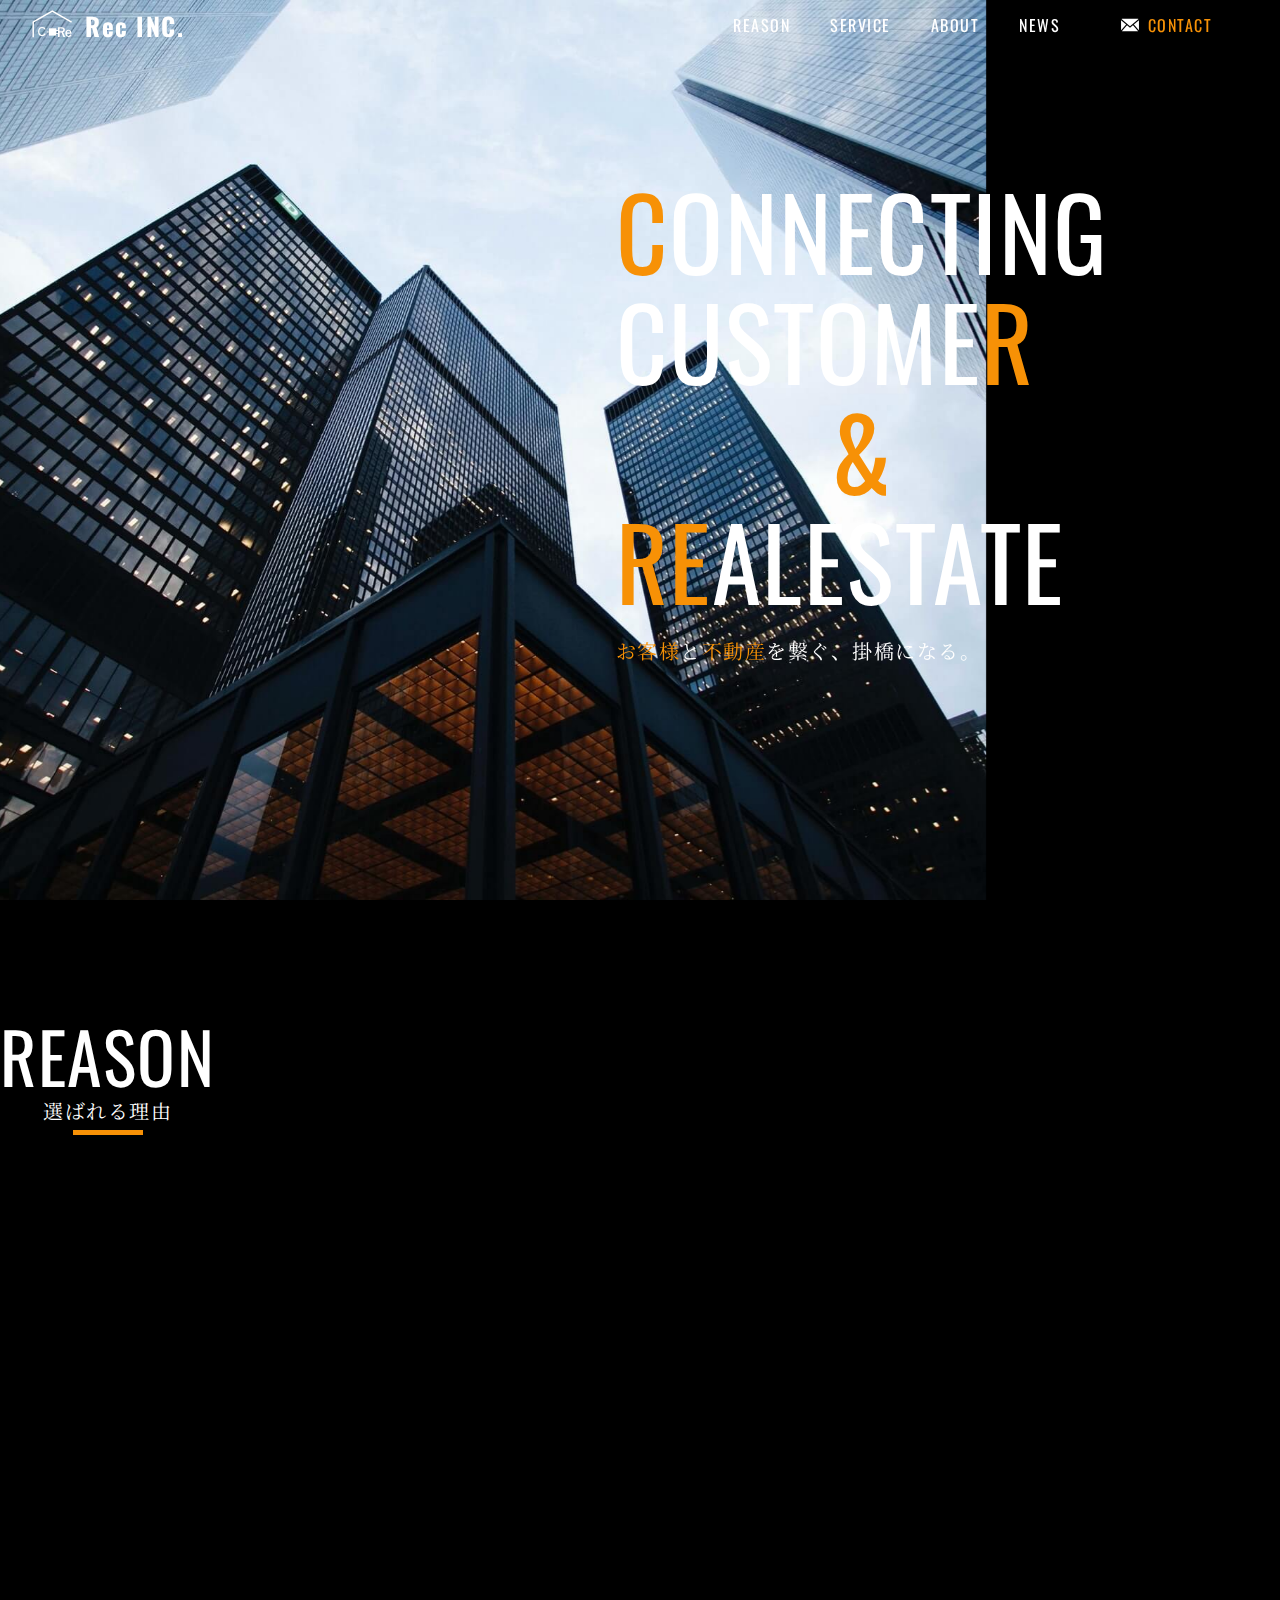
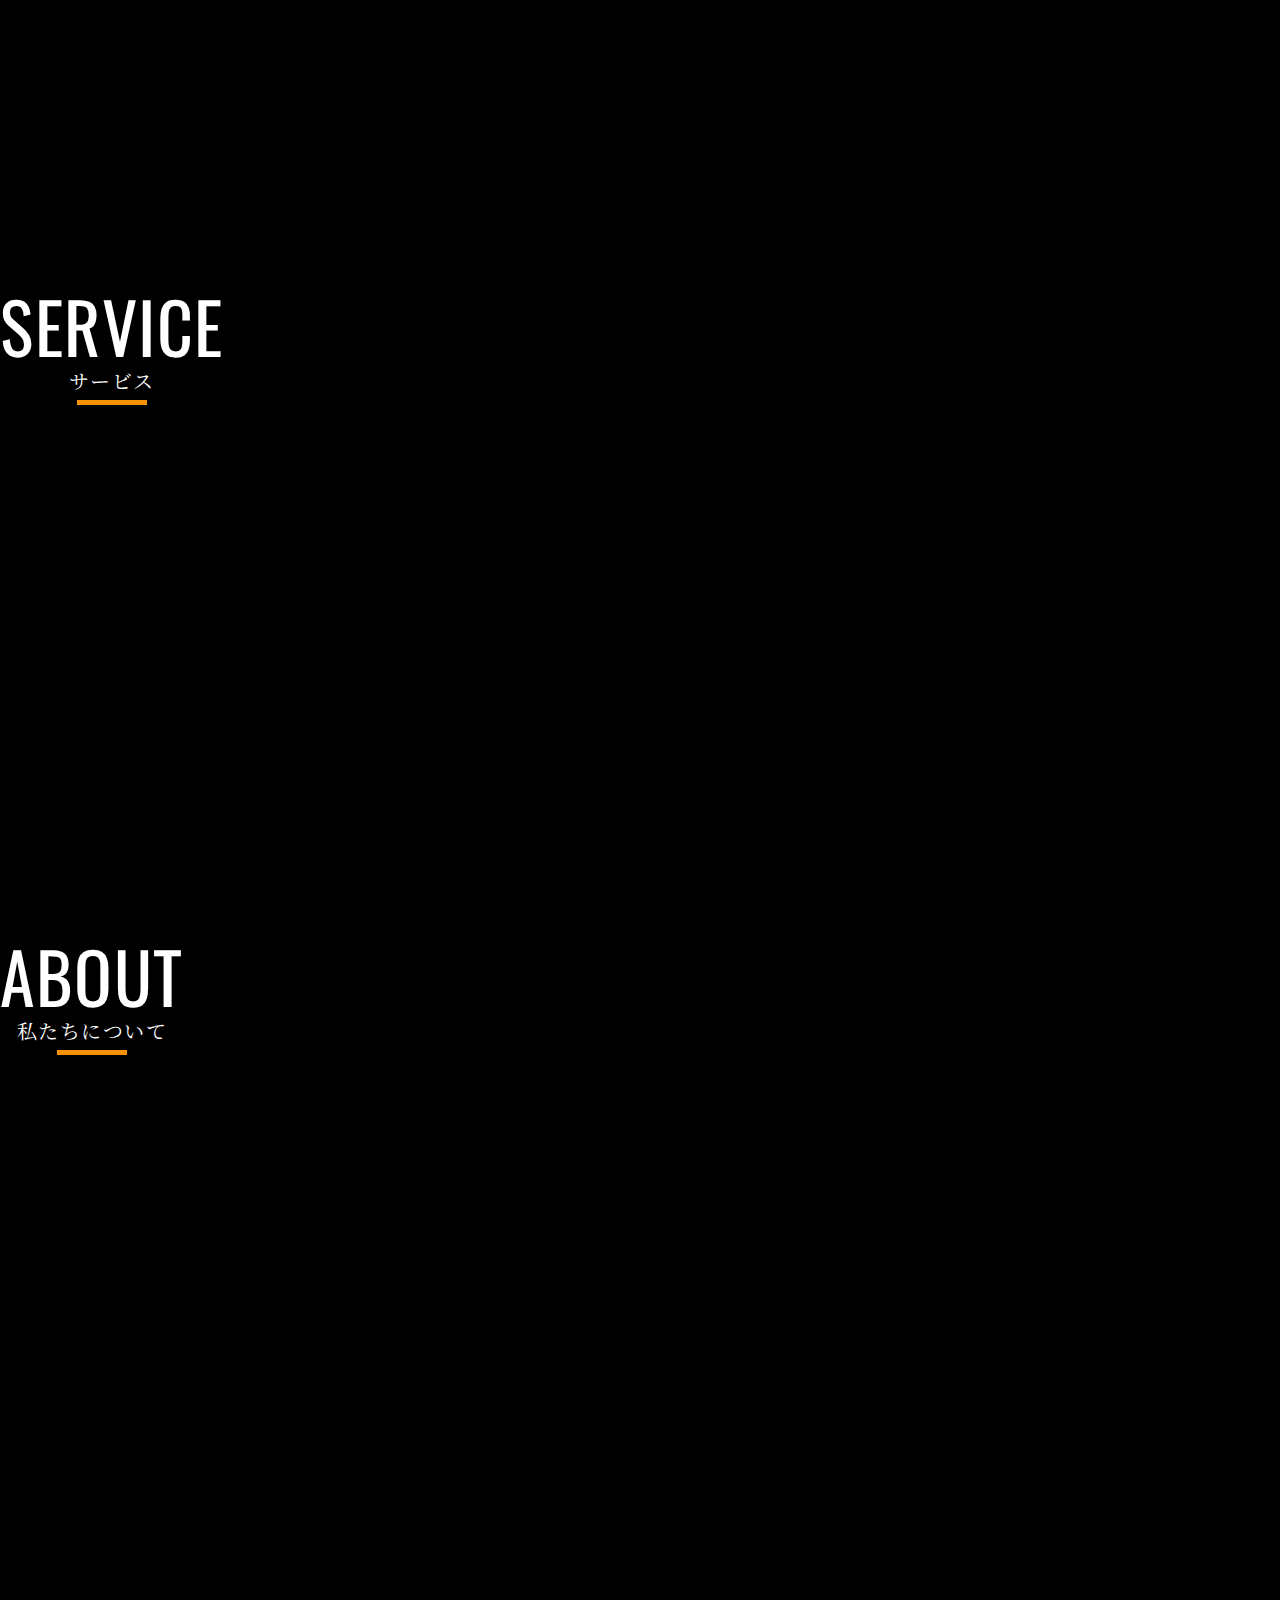
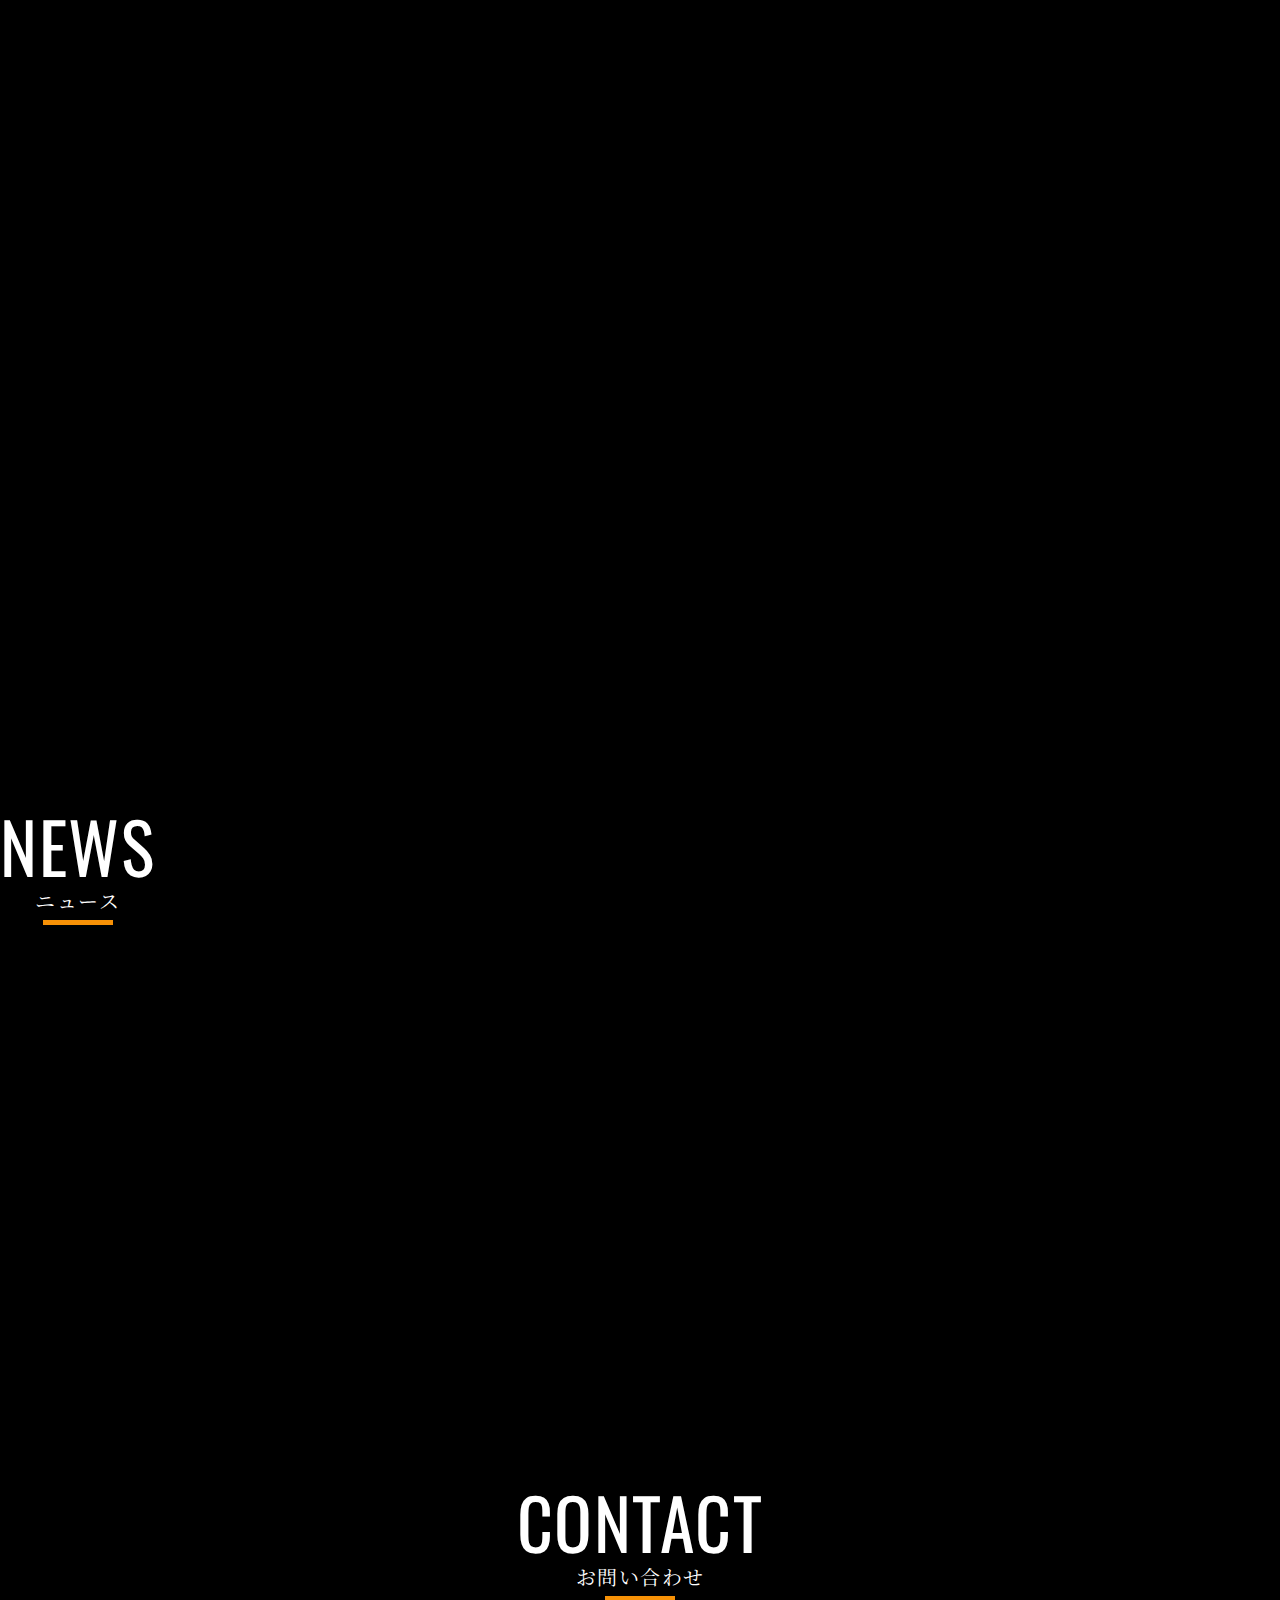
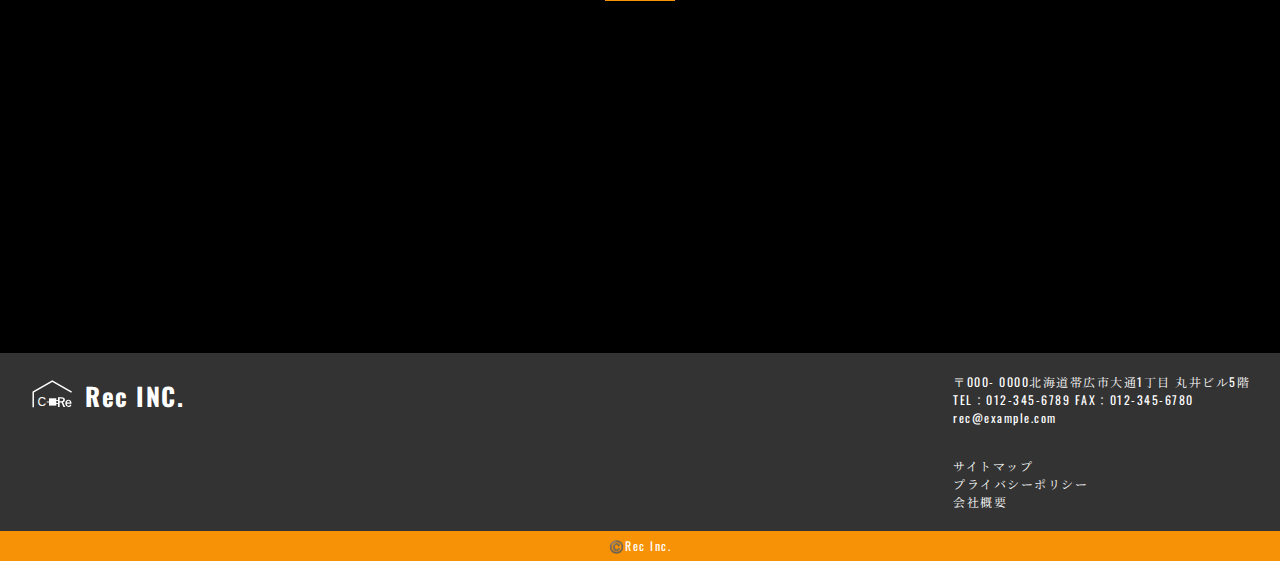
==== index.html @ e028f4d6 "Add files via upload" ====
<!DOCTYPE html>
<html lang="ja">
<head>
  <meta charset="UTF-8">
  <meta http-equiv="X-UA-Compatible" content="IE=edge">
  <meta name="viewport" content="width=device-width, initial-scale=1.0">
  <meta name="description" content="ポートフォリオ用のコーポレートサイト"> 
  <title>デモサイト 株式会社Rec</title>
  <!-- google-font -->
  <link href="https://fonts.googleapis.com/css2?family=Noto+Serif+JP&family=Oswald&display=swap" rel="stylesheet">
  <link href="https://fonts.googleapis.com/css2?family=Noto+Serif+JP&family=Oswald&display=swap" rel="stylesheet">
  <!--AOS-->
  <link href="https://unpkg.com/aos@2.3.1/dist/aos.css" rel="stylesheet">
  <!--css-->
  <link rel="stylesheet" href="scss/style.css">
</head>
<body>
  <!-- headerエリア -->
  <header class="header">
    <div class="header-inner">
     <h1 class="header-left" data-aos="fade-left">
       <a href="index.html">
         <div class="main-logo">
           <img src="img/header-logo._wh.svg" alt="">
          </div><!--header-logo-->
          <div class="company-ttl">Rec INC.</div>
        </a>
     </h1>
      <div class="header-nav">
        <nav class="nav-list">
          <ul class="header-nav-list" data-aos="fade-left">
            <div class="main-logo_sp">
              <a href="index.html">
                <img src="img/header-logo._wh.svg" alt="">
              </a>
             </div><!--header-logo-->
            <li class="nav-item">
              <a href="#">REASON</a>
            </li>
            <li class="nav-item">
              <a href="#">SERVICE</a>
            </li>
            <li class="nav-item">
              <a href="#">ABOUT</a>
            </li>
            <li class="nav-item">
              <a href="#">NEWS</a>
            </li>
            <a href="contact.html" class="contact-btn">CONTACT</a>
          </ul>
        </nav>
      </div><!--header-nav-->
        <span class="burger-btn">
          <span class="bar bar_top"></span>
          <span class="bar bar_mid"></span>
          <span class="bar bar_bottom"></span>
        </span>
      <span class="burger-musk"></span>
    </div><!--header-inner-->
  </header>
  <!--fvエリア-->
  <div class="fv" id="parallax">
    <div class="fv-inner" id="parallax-img">
      <div class="main-copy">
        <p class="fv-ttl" data-aos="fade-left"><span class="orenge">C</span>ONNECTING</p>
        <p class="fv-ttl" data-aos="fade-right">CUSTOME<span class="orenge">R</span></p>
        <p class="fv-ttl" data-aos="fade-left">&</p>
        <p class="fv-ttl" data-aos="fade-right"><span class="orenge">RE</span>ALESTATE</p>
        <p class="jp-copy lines" data-aos="fade-left"><span class="orenge">お客様</span>と<span class="orenge">不動産</span>を繋ぐ、<br class="br">掛橋になる。</p>
      </div><!--main-copy-->
    </div><!--fv-inner-->
  </div><!--fv-->
  <main class="main">
    <!-- reasonエリア -->
    <section class="section-wrapper">
      <h2 class="section-ttl-wrapper">
        <div class="section-ttl">REASON</div><!--section-ttl-->
          <div class="section-sub-ttl">選ばれる理由</div><!--section-sub-ttl-->
      </h2><!--section-ttl-wrapper-->
      <div class="container">
        <ul class="reason-list">
          <li class="reason-item" data-aos="fade-in">
            <div class="reason-number">01</div>
            <div class="reason-head-ttl">圧倒的な物件数</div>
            <div class="reason-img-wrapper">
              <img src="img/fv-bg.jpg" alt="">
            </div><!--reason-img-wrapper-->
            <div class="reason-description  lines">不動産業界において物件数は業界での立ち位置を表す一つの指標。会社名では北海道でNo. 1を誇る物件数です。</div><!--lines-->
          </li>
          <li class="reason-item" data-aos="fade-in">
            <div class="reason-number">02</div>
            <div class="reason-head-ttl">経験豊富なプロ集団</div>
            <div class="reason-img-wrapper">
              <img src="img/reson_02.jpeg" alt="">
            </div><!--reason-img-wrapper-->
            <div class="reason-description  lines">不動産を知り尽くしている経験豊富なプロが在籍。不動産売買の売る側と買う側の双方が納得する契約を実現します。</div><!--lines-->
          </li>
          <li class="reason-item" data-aos="fade-in">
            <div class="reason-number">03</div>
            <div class="reason-head-ttl">無料相談受付中</div>
            <div class="reason-img-wrapper">
              <img src="img/reson_03.jpeg" alt="">
            </div><!--reason-img-wrapper-->
            <div class="reason-description lines">お客様の疑問を全て解決します。
              営業時間内であればいつでもお電話可能です。お気軽にお問い合わせください。</div><!--lines-->
          </li>
        </ul>
      </div><!--container-->
    </section><!--section-wrapper-->
    <!-- serviceエリア -->
    <section class="section-wrapper">
      <h2 class="section-ttl-wrapper">
        <div class="section-ttl">SERVICE</div><!--section-ttl-->
          <div class="section-sub-ttl">サービス</div><!--section-sub-ttl-->
      </h2><!--section-ttl-wrapper-->
      <div class="container">
        <div class="service-wrapper" data-aos="fade-in">
          <div class="service-img-wrapper">
            <img src="img/service_pc.jpeg" alt="">
          </div><!--service-img-wrapper-->
          <div class="service-box">
            <div class="serivice-ttl">中古マンションの売買仲介</div><!--serivice-ttl-->
            <p class="service-description lines">
              福岡市内および近郊エリアにおける、土地、戸建て、中古マンションの売買仲介。<br>
              売主様には、適正価格と最適な販売計画をご提案させていただきます。<br>
              買主様には、「買主様がいつまでに何を希望されるのか？」という購入ニーズを把握させていただくことで、買主様の条件にあう物件を精力的にご紹介させていただきます。
            </p>
          </div><!--service-box-->
        </div><!--service-wrapper-->
      </div><!--container-->
    </section>
    <!-- aboutエリア -->
    <section class="section-wrapper">
      <h2 class="section-ttl-wrapper">
        <div class="section-ttl">ABOUT</div><!--section-ttl-->
        <div class="section-sub-ttl">私たちについて</div><!--section-sub-ttl-->
      </h2><!--section-ttl-wrapper-->
      <div class="container">
        <ul class="about-list">
          <li class="about-item" data-aos="fade-right">
              <div class="about-img-wrapper">
                <img src="img/vision-pc.jpg" alt="">
                <div class="about-box">
                  <p class="section-ttl orenge about-ttl">VISION</p>
                  <p class="section-sub-ttl">目指すべき姿</p>
                </div><!--about-box-->
                <a href="#" class="link-btn about-btn">VIEW MORE</a>
              </div><!--about-img-wrapper-->
          </li>
          <li class="about-item ml-auto" data-aos="fade-left">
              <div class="about-img-wrapper">
                <img src="img/message_pc.jpeg" alt="">
                <div class="about-box">
                  <p class="section-ttl orenge about-ttl">MESSAGE</p>
                  <p class="section-sub-ttl">代表挨拶</p>
                </div><!--about-box-->
                <a href="#" class="link-btn about-btn">VIEW MORE</a>
              </div><!--about-img-wrapper-->
          </li>
          <li class="about-item" data-aos="fade-right">
              <div class="about-img-wrapper">
                <img src="img/fv-bg.jpg" alt="">
                <div class="about-box">
                  <p class="section-ttl orenge about-ttl">COMPANY</p>
                  <p class="section-sub-ttl">会社概要</p>
                </div><!--about-box-->
                <a href="#" class="link-btn about-btn">VIEW MORE</a>
              </div><!--about-img-wrapper-->
          </li>
        </ul>
      </div><!--container-->
    </section>
    <!-- newsエリア -->
    <section class="section-wrapper">
      <h2 class="section-ttl-wrapper">
        <div class="section-ttl">NEWS</div><!--section-ttl-->
        <div class="section-sub-ttl">ニュース</div><!--section-sub-ttl-->
      </h2><!--section-ttl-wrapper-->
      <div class="container">
        <div class="news-wrapper" data-aos="fade-in">
          <div class="news-box">
            <div class="news-box-inner">
              <div class="news-link-wrapper">
                <a href="">
                  <div class="news-ttl-inner">
                    <time class="orenge news-data">2021.9.01</time>
                    <p class="lines">WEBサイトリニューアルを新しくしました。</p>
                   </div><!--news-inner-->
                </a>
              </div><!--news-link-wrapper-->
              <div class="news-link-wrapper">
                <a href="">
                 <div class="news-ttl-inner">
                  <time class="orenge news-data">2021.9.01</time>
                  <p class="lines">WEBサイトリニューアルを新しくしました。</p>
                 </div><!--news-inner-->
                </a>
              </div><!--news-link-wrapper-->
              <div class="news-link-wrapper">
                <a href="" class="lines">
                  <div class="news-ttl-inner">
                    <time class="orenge news-data">2021.9.01</time>
                    <p class="lines">WEBサイトリニューアルを新しくしました。</p>
                   </div><!--news-inner-->
                </a>
              </div><!--news-link-wrapper-->
              <div class="news-link-wrapper">
                <a href="">
                  <div class="news-ttl-inner">
                    <time class="orenge news-data">2021.9.01</time>
                    <p class="lines">WEBサイトリニューアルを新しくしました。</p>
                   </div><!--news-inner-->
                </a>
              </div><!--news-link-wrapper-->
            </div><!--news-box-inner-->
          </div><!--news-inner-->
        </div><!--news-wrapper-->
      </div><!--container-->
    </section>
    <section class="section-wrapper">
      <div class="contact-container">
        <h2 class="contact-ttl-wrapper">
          <div class="contact-ttl">CONTACT</div><!--section-ttl-->
          <div class="section-sub-ttl">お問い合わせ</div><!--section-sub-ttl-->
        </h2><!--section-ttl-wrapper-->
        <p class="lines contact-description" data-aos="fade-in">お問い合わせ・ご相談はこちらから</p>
        <a href="contact.html" class="link-btn" data-aos="fade-in">CONTACT</a>
      </div><!--container-->
    </section>
  </main>
  <footer class="footer">
    <div class="footer-inner">
      <div class="footer-left">
        <a href="index.html">
          <h2 class="main-logo">
            <img src="img/header-logo._wh.svg" alt="">
          </h2>
          <div class="company-ttl footer-ttl">Rec INC.</div>
        </a>
      </div><!--footer-left-->
      <div class="company-info-wrapper">
        <div class="company-info">
          <p>〒000- 0000北海道帯広市大通1丁目 丸井ビル5階</p>
          <p>TEL：012-345-6789 FAX：012-345-6780</p>
          <p>rec@example.com</p>
        </div><!--company-info-->
        <div class="privacy-box">
          <p><a href="#">サイトマップ</a></p>
          <p><a href="#">プライバシーポリシー</a></p>
          <p><a href="#">会社概要</a></p>
        </div><!--privacy-box-->
      </div><!--company-info-ttl-->
    </div><!--footer-inner-->
    <small class="copyright">©️Rec Inc.</small>
  </footer>
  <!-- AOS-->
  <script src="https://unpkg.com/aos@2.3.1/dist/aos.js"></script>
  <!-- jQuery -->
<script src="https://code.jquery.com/jquery-3.6.0.min.js" integrity="sha256-/xUj+3OJU5yExlq6GSYGSHk7tPXikynS7ogEvDej/m4=" crossorigin="anonymous"></script>
  <script src="js/script.js"></script>
</body>
</html>
---- scss/style.css ----
@charset "UTF-8";
/*
html5doctor.com Reset Stylesheet
v1.6.1
Last Updated: 2010-09-17
Author: Richard Clark - http://richclarkdesign.com
Twitter: @rich_clark
*/
html, body, div, span, object, iframe,
h1, h2, h3, h4, h5, h6, p, blockquote, pre,
abbr, address, cite, code,
del, dfn, em, img, ins, kbd, q, samp,
small, strong, sub, sup, var,
b, i,
dl, dt, dd, ol, ul, li,
fieldset, form, label, legend,
table, caption, tbody, tfoot, thead, tr, th, td,
article, aside, canvas, details, figcaption, figure,
footer, header, hgroup, menu, nav, section, summary,
time, mark, audio, video {
  margin: 0;
  padding: 0;
  border: 0;
  outline: 0;
  font-size: 100%;
  vertical-align: bottom;
  background: transparent;
}

body {
  line-height: 1;
  list-style: none;
}

article, aside, details, figcaption, figure,
footer, header, hgroup, menu, nav, section {
  display: block;
}

ul {
  list-style: none;
}

blockquote, q {
  quotes: none;
}

blockquote:before, blockquote:after,
q:before, q:after {
  content: '';
  content: none;
}

a {
  margin: 0;
  padding: 0;
  font-size: 100%;
  vertical-align: baseline;
  background: transparent;
}

/* change colours to suit your needs */
ins {
  background-color: #ff9;
  color: #000;
  text-decoration: none;
}

/* change colours to suit your needs */
mark {
  background-color: #ff9;
  color: #000;
  font-style: italic;
  font-weight: bold;
}

del {
  text-decoration: line-through;
}

abbr[title], dfn[title] {
  border-bottom: 1px dotted;
  cursor: help;
}

table {
  border-collapse: collapse;
  border-spacing: 0;
}

/* change border colour to suit your needs */
hr {
  display: block;
  height: 1px;
  border: 0;
  border-top: 1px solid #cccccc;
  margin: 1em 0;
  padding: 0;
}

input, select {
  vertical-align: middle;
}

.form-list {
  margin: 60px 0;
}

input, textarea {
  resize: none;
  -moz-appearance: none;
       appearance: none;
  -webkit-appearance: none;
  outline: none;
  border: none;
  width: 100%;
}

.text-box, textarea {
  display: block;
  border-radius: 2px;
  padding: 1rem;
  -webkit-box-sizing: border-box;
          box-sizing: border-box;
  border: 2px solid #F79106;
}

.form-item {
  margin-top: 2rem;
}

.form-ttl {
  margin-bottom: 1rem;
}

.submit-btn {
  letter-spacing: 2px;
}

#parallax {
  position: relative;
  width: 77%;
  height: 100vh;
  overflow: hidden;
}

#parallax-img {
  position: fixed;
  z-index: 1;
  top: 0;
  width: 77%;
  height: 100vh;
  -webkit-transform-origin: center;
          transform-origin: center;
}

.main {
  background-color: #000;
  position: relative;
  z-index: 2;
  overflow: hidden;
}

.footer {
  position: relative;
  z-index: 2;
}

.bgextend {
  -webkit-animation-name: bgextendAnimeBase;
          animation-name: bgextendAnimeBase;
  -webkit-animation-duration: 1s;
          animation-duration: 1s;
  -webkit-animation-fill-mode: forwards;
          animation-fill-mode: forwards;
  position: relative;
  overflow: hidden;
  opacity: 0;
}

@-webkit-keyframes bgextendAnimeBase {
  from {
    opacity: 0;
  }
  to {
    opacity: 1;
  }
}

@keyframes bgextendAnimeBase {
  from {
    opacity: 0;
  }
  to {
    opacity: 1;
  }
}

.bgappear {
  -webkit-animation-name: bgextendAnimeSecond;
          animation-name: bgextendAnimeSecond;
  -webkit-animation-duration: 1s;
          animation-duration: 1s;
  -webkit-animation-delay: 0.6s;
          animation-delay: 0.6s;
  -webkit-animation-fill-mode: forwards;
          animation-fill-mode: forwards;
  opacity: 0;
}

@-webkit-keyframes bgextendAnimeSecond {
  0% {
    opacity: 0;
  }
  100% {
    opacity: 1;
  }
}

@keyframes bgextendAnimeSecond {
  0% {
    opacity: 0;
  }
  100% {
    opacity: 1;
  }
}

.bgLRextend::before {
  -webkit-animation-name: bgLRextendAnime;
          animation-name: bgLRextendAnime;
  -webkit-animation-duration: 1s;
          animation-duration: 1s;
  -webkit-animation-fill-mode: forwards;
          animation-fill-mode: forwards;
  content: "";
  position: absolute;
  width: 100%;
  height: 100%;
  background-color: #000;
  z-index: 999999;
}

@-webkit-keyframes bgLRextendAnime {
  0% {
    -webkit-transform-origin: right;
            transform-origin: right;
    -webkit-transform: scaleX(0);
            transform: scaleX(0);
  }
  50% {
    -webkit-transform-origin: right;
            transform-origin: right;
    -webkit-transform: scaleX(1);
            transform: scaleX(1);
  }
  50.001% {
    -webkit-transform-origin: left;
            transform-origin: left;
  }
  100% {
    -webkit-transform-origin: left;
            transform-origin: left;
    -webkit-transform: scaleX(0);
            transform: scaleX(0);
  }
}

@keyframes bgLRextendAnime {
  0% {
    -webkit-transform-origin: right;
            transform-origin: right;
    -webkit-transform: scaleX(0);
            transform: scaleX(0);
  }
  50% {
    -webkit-transform-origin: right;
            transform-origin: right;
    -webkit-transform: scaleX(1);
            transform: scaleX(1);
  }
  50.001% {
    -webkit-transform-origin: left;
            transform-origin: left;
  }
  100% {
    -webkit-transform-origin: left;
            transform-origin: left;
    -webkit-transform: scaleX(0);
            transform: scaleX(0);
  }
}

.bgappearTrigger,
.bgLRextendTrigger {
  opacity: 0;
}

.TextTyping {
  display: none;
}

/* 共通部分 */
html {
  font-size: 62.5%;
}

body {
  background-color: #000;
  color: #fff;
  font-size: 1.6rem;
  font-family: 'Oswald','Noto Serif JP', sans-serif;
  letter-spacing: 1.5px;
}

img {
  width: 100%;
}

a {
  text-decoration: none;
  color: #fff;
}

a:hover {
  opacity: 0.7;
  -webkit-transition: all 0.5s;
  transition: all 0.5s;
}

.ml-auto {
  margin-left: auto;
}

.br {
  display: none;
}

@media screen and (max-width: 768px) {
  .br {
    display: block;
  }
}

.section-wrapper {
  padding: 6rem 0;
  position: relative;
}

.section-wrapper:first-of-type {
  margin-top: 60px;
}

.section-wrapper:last-of-type {
  padding-bottom: 120px;
}

.container {
  max-width: 1100px;
  margin: 12rem auto 0;
  padding: 0 3rem 0;
}

@media screen and (max-width: 768px) {
  .container {
    padding: 0 4vw;
  }
}

.section-ttl-wrapper {
  text-align: center;
  position: absolute;
  top: 6rem;
  left: 0;
}

.section-ttl {
  font-size: 7rem;
  font-weight: normal;
  margin-bottom: 1rem;
}

@media screen and (max-width: 768px) {
  .section-ttl {
    font-size: 5rem;
  }
}

.section-sub-ttl {
  font-size: 2rem;
  font-weight: normal;
  display: inline-block;
  text-align: center;
}

.section-sub-ttl:after {
  content: "";
  display: block;
  background-color: #F79106;
  width: 70px;
  height: 5px;
  margin: 1rem auto 0;
}

.link-btn, .contact-btn {
  display: block;
  text-align: center;
  width: 200px;
  line-height: 50px;
  height: 50px;
  background-color: #333;
  color: #F79106;
  margin: 0 auto;
}

@media screen and (max-width: 768px) {
  .link-btn, .contact-btn {
    width: 170px;
  }
}

.link-btn:hover, .contact-btn:hover {
  background-color: #F79106;
  color: #333;
  -webkit-transition: all 0.5s;
  transition: all 0.5s;
  opacity: 1;
}

.lines {
  line-height: 2;
}

.header {
  width: 100%;
  position: fixed;
  z-index: 99999;
}

.header-inner {
  display: -webkit-box;
  display: -ms-flexbox;
  display: flex;
  -webkit-box-align: center;
      -ms-flex-align: center;
          align-items: center;
  -webkit-box-pack: justify;
      -ms-flex-pack: justify;
          justify-content: space-between;
  padding: 0 0 0 3rem;
}

.main-logo {
  width: 45px;
  height: 45px;
}

.header-left a {
  display: -webkit-box;
  display: -ms-flexbox;
  display: flex;
  -webkit-box-align: center;
      -ms-flex-align: center;
          align-items: center;
}

.header-left a :hover {
  opacity: 0.7;
  -webkit-transition: all 0.5s;
  transition: all 0.5s;
}

.company-ttl {
  font-size: 2.5rem;
  font-weight: bold;
  margin-left: 1rem;
}

@media screen and (max-width: 768px) {
  .header-nav {
    position: fixed;
    top: 0;
    right: -100%;
    height: 100vh;
    width: 65vw;
    background-color: #333;
    z-index: 999;
    opacity: 0;
    -webkit-transform: translateX(100%);
            transform: translateX(100%);
    -webkit-transition: opacity .3s,-webkit-transform .3s;
    transition: opacity .3s,-webkit-transform .3s;
    transition: transform .3s,opacity .3s;
    transition: transform .3s,opacity .3s,-webkit-transform .3s;
  }
  .header-nav.open {
    display: block;
    right: 0;
    -webkit-transform: translateX(0);
            transform: translateX(0);
    opacity: 1;
    -webkit-transition: opacity .5s,-webkit-transform .5s;
    transition: opacity .5s,-webkit-transform .5s;
    transition: transform .5s,opacity .5s;
    transition: transform .5s,opacity .5s,-webkit-transform .5s;
  }
}

.header-nav-list {
  display: -webkit-box;
  display: -ms-flexbox;
  display: flex;
  -webkit-box-align: center;
      -ms-flex-align: center;
          align-items: center;
}

@media screen and (max-width: 768px) {
  .header-nav-list {
    -webkit-box-orient: vertical;
    -webkit-box-direction: normal;
        -ms-flex-direction: column;
            flex-direction: column;
    margin-top: 150px;
  }
}

@media screen and (max-width: 768px) {
  .nav-item {
    margin-bottom: 3rem;
  }
}

.nav-item a {
  width: 80px;
  padding: 0.5rem 2rem;
}

.nav-item a:hover {
  background-color: #F79106;
  color: #333;
  opacity: 1;
  -webkit-transition: all 0.5s;
  transition: all 0.5s;
}

.contact-btn {
  position: relative;
  background-color: transparent;
}

.contact-btn:before {
  content: "";
  display: block;
  background-image: url(../img/mail-icon.svg);
  background-repeat: no-repeat;
  background-size: contain;
  background-position: center center;
  width: 20px;
  height: 20px;
  position: absolute;
  top: 50%;
  left: 30px;
  -webkit-transform: translate(50%, -50%);
          transform: translate(50%, -50%);
}

@media screen and (max-width: 768px) {
  .contact-btn:before {
    left: 15px;
  }
}

.main-logo_sp {
  display: none;
}

@media screen and (max-width: 768px) {
  .main-logo_sp {
    display: block;
    margin-bottom: 2rem;
  }
}

.burger-musk {
  display: none;
}

@media screen and (max-width: 768px) {
  .burger-musk {
    display: none;
    position: fixed;
    top: 0;
    left: 0;
    width: 100%;
    height: 100vh;
    background-color: #F79106;
    opacity: 0.3;
    z-index: 998;
  }
}

.burger-btn {
  display: none;
}

@media screen and (max-width: 768px) {
  .burger-btn {
    display: block;
    z-index: 99;
    position: fixed;
    top: 22px;
    right: 30px;
    z-index: 9999;
  }
}

.bar {
  display: block;
  background-color: #fff;
  width: 25px;
  height: 2px;
}

.bar_top {
  -webkit-transform: translateY(-5px);
          transform: translateY(-5px);
  -webkit-transition: -webkit-transform .5s;
  transition: -webkit-transform .5s;
  transition: transform .5s;
  transition: transform .5s, -webkit-transform .5s;
}

.bar_bottom {
  -webkit-transform: translateY(5px);
          transform: translateY(5px);
  -webkit-transition: -webkit-transform .5s;
  transition: -webkit-transform .5s;
  transition: transform .5s;
  transition: transform .5s, -webkit-transform .5s;
}

.bar.cross.bar_top {
  -webkit-transform: translateY(2px) rotate(30deg);
          transform: translateY(2px) rotate(30deg);
  -webkit-transition: -webkit-transform .5s;
  transition: -webkit-transform .5s;
  transition: transform .5s;
  transition: transform .5s, -webkit-transform .5s;
}

.bar.cross.bar_mid {
  opacity: 0;
  -webkit-transition: opacity .5s;
  transition: opacity .5s;
}

.bar.cross.bar_bottom {
  -webkit-transform: translateY(-2px) rotate(-30deg);
          transform: translateY(-2px) rotate(-30deg);
  -webkit-transition: -webkit-transform .5s;
  transition: -webkit-transform .5s;
  transition: transform .5s;
  transition: transform .5s, -webkit-transform .5s;
}

.fv {
  height: 100vh;
}

.fv-inner {
  position: relative;
  background-image: url(../img/fv-bg.jpg);
  background-position: center 0;
  background-size: cover;
  height: 500px;
  -o-object-fit: cover;
     object-fit: cover;
  width: 75%;
  max-width: 100%;
}

.main-copy {
  position: absolute;
  top: 20%;
  right: 10%;
  -webkit-transform: translate(45%, 0);
          transform: translate(45%, 0);
}

@media screen and (max-width: 768px) {
  .main-copy {
    right: 22%;
  }
}

.fv-ttl {
  font-size: 10rem;
  margin-bottom: 1rem;
}

.fv-ttl:nth-child(3) {
  text-align: center;
  color: #F79106;
}

@media screen and (max-width: 768px) {
  .fv-ttl {
    font-size: 7rem;
  }
}

.jp-copy {
  font-size: 2rem;
  margin-top: 2rem;
}

.orenge {
  color: #F79106;
}

.reason-list {
  display: -webkit-box;
  display: -ms-flexbox;
  display: flex;
  -webkit-box-pack: justify;
      -ms-flex-pack: justify;
          justify-content: space-between;
  padding-top: 6rem;
}

@media screen and (max-width: 768px) {
  .reason-list {
    -webkit-box-orient: vertical;
    -webkit-box-direction: normal;
        -ms-flex-direction: column;
            flex-direction: column;
  }
}

.reason-item {
  width: 31.8%;
  max-width: 100%;
}

@media screen and (max-width: 768px) {
  .reason-item {
    width: 100%;
    margin: 0 auto;
    max-width: 500px;
  }
}

.reason-number {
  color: #F79106;
  font-size: 5rem;
  text-align: center;
}

.reason-number:after {
  content: "";
  display: block;
  width: 50px;
  height: 5px;
  background-color: #fff;
  margin: 1rem auto 1.5rem;
}

.reason-head-ttl {
  font-size: 2.2rem;
  color: #F79106;
  text-align: center;
  margin-bottom: 3rem;
}

.reason-img-wrapper img {
  height: 250px;
  -o-object-fit: cover;
     object-fit: cover;
}

.reason-description {
  padding: 3rem;
  -webkit-box-sizing: border-box;
          box-sizing: border-box;
}

.service-wrapper {
  display: -webkit-box;
  display: -ms-flexbox;
  display: flex;
  -webkit-box-pack: justify;
      -ms-flex-pack: justify;
          justify-content: space-between;
  padding-top: 6rem;
}

@media screen and (max-width: 768px) {
  .service-wrapper {
    -webkit-box-orient: vertical;
    -webkit-box-direction: normal;
        -ms-flex-direction: column;
            flex-direction: column;
    -webkit-box-align: center;
        -ms-flex-align: center;
            align-items: center;
  }
}

.service-box {
  max-width: 400px;
  width: 100%;
  padding-left: 5rem;
}

@media screen and (max-width: 768px) {
  .service-box {
    max-width: 500px;
    padding-left: 0;
  }
}

.service-img-wrapper {
  max-width: 100%;
  width: 600px;
}

.service-img-wrapper img {
  height: 350px;
  -o-object-fit: cover;
     object-fit: cover;
}

@media screen and (max-width: 768px) {
  .service-img-wrapper {
    width: 100%;
    max-width: 500px;
    margin-bottom: 3rem;
    height: auto;
  }
}

.serivice-ttl {
  font-size: 3rem;
  margin-bottom: 2rem;
}

.serivice-ttl:after {
  content: "";
  display: block;
  background-color: #F79106;
  width: 360px;
  height: 5px;
  margin-right: auto;
  text-align: center;
  margin-top: 1rem;
}

.about-list {
  padding-top: 6rem;
}

.about-item {
  width: 800px;
  max-width: 100%;
  margin-bottom: 6rem;
}

.about-item:last-of-type {
  margin-bottom: 0;
}

.about-img-wrapper {
  width: 800px;
  max-width: 100%;
  position: relative;
}

.about-img-wrapper img {
  height: 350px;
  -o-object-fit: cover;
     object-fit: cover;
}

.about-box {
  text-align: center;
  position: absolute;
  top: 40%;
  left: 50%;
  -webkit-transform: translate(-50%, 0);
          transform: translate(-50%, 0);
  z-index: 2;
}

.about-ttl {
  font-size: 7rem;
}

@media screen and (max-width: 768px) {
  .about-ttl {
    font-size: 4rem;
  }
}

.about-btn {
  position: absolute;
  bottom: 2rem;
  right: 3rem;
}

.news-wrapper {
  padding-top: 6rem;
}

.news-box {
  margin: 0 auto;
  border: 1px solid #fff;
  width: 800px;
  max-width: 100%;
  padding: 2rem;
  -webkit-box-sizing: border-box;
          box-sizing: border-box;
}

.news-box-inner {
  margin: 0 auto;
  border: 1px solid #fff;
  width: 760px;
  max-width: 100%;
  padding: 5rem 2rem;
  -webkit-box-sizing: border-box;
          box-sizing: border-box;
  text-align: center;
}

.news-link-wrapper {
  margin-bottom: 2rem;
  padding-bottom: 1rem;
  border-bottom: 1px solid #fff;
}

.news-link-wrapper:last-of-type {
  margin-bottom: 0;
}

.news-ttl-inner {
  display: -webkit-box;
  display: -ms-flexbox;
  display: flex;
  -webkit-box-align: center;
      -ms-flex-align: center;
          align-items: center;
}

@media screen and (max-width: 768px) {
  .news-ttl-inner {
    -webkit-box-orient: vertical;
    -webkit-box-direction: normal;
        -ms-flex-direction: column;
            flex-direction: column;
    -webkit-box-align: start;
        -ms-flex-align: start;
            align-items: flex-start;
  }
}

.news-data {
  padding-right: 5rem;
}

.news-link-wrapper {
  display: inline-block;
}

.news-link-wrapper a {
  display: inline-block;
}

.contact-container {
  max-width: 700px;
  margin: 0 auto;
  padding: 0 3rem;
}

@media screen and (max-width: 768px) {
  .contact-container {
    padding: 0 4vw;
  }
}

.contact-ttl {
  font-size: 7rem;
  margin-bottom: 1rem;
  font-weight: normal;
}

@media screen and (max-width: 768px) {
  .contact-ttl {
    font-size: 4rem;
  }
}

.contact-ttl-wrapper {
  text-align: center;
  margin: 0 auto;
}

.contact-description {
  margin: 10rem 0 5rem;
  text-align: center;
}

.footer-inner {
  display: -webkit-box;
  display: -ms-flexbox;
  display: flex;
  -webkit-box-align: start;
      -ms-flex-align: start;
          align-items: flex-start;
  -webkit-box-pack: justify;
      -ms-flex-pack: justify;
          justify-content: space-between;
  padding: 2rem 3rem;
  background-color: #333;
}

.footer-left a {
  display: -webkit-box;
  display: -ms-flexbox;
  display: flex;
  -webkit-box-align: center;
      -ms-flex-align: center;
          align-items: center;
}

.company-info {
  margin-bottom: 3rem;
}

.company-info,
.privacy-box {
  font-size: 1.2rem;
  line-height: 1.5;
}

@media screen and (max-width: 768px) {
  .footer-ttl {
    display: none;
  }
}

.copyright {
  display: block;
  background-color: #F79106;
  width: 100%;
  line-height: 30px;
  height: 30px;
  font-size: 1.2rem;
  text-align: center;
}
/*# sourceMappingURL=style.css.map */
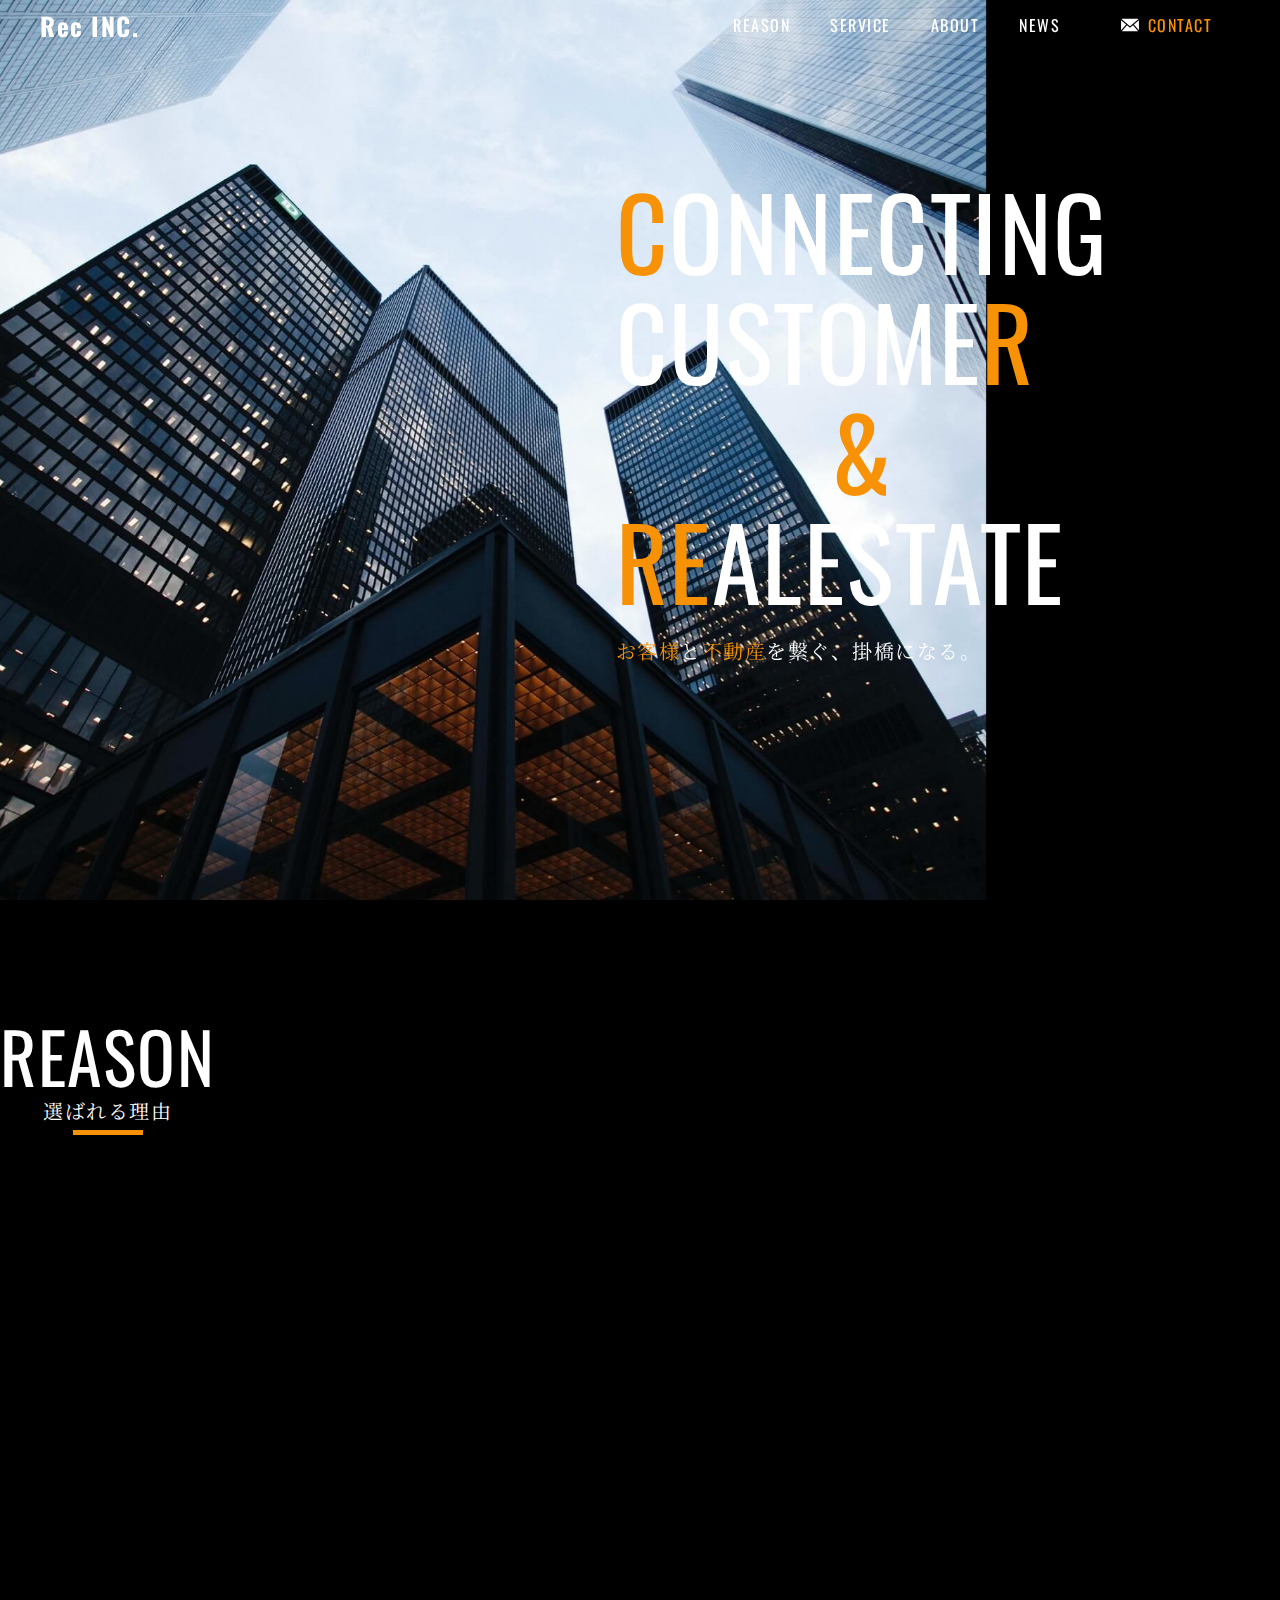
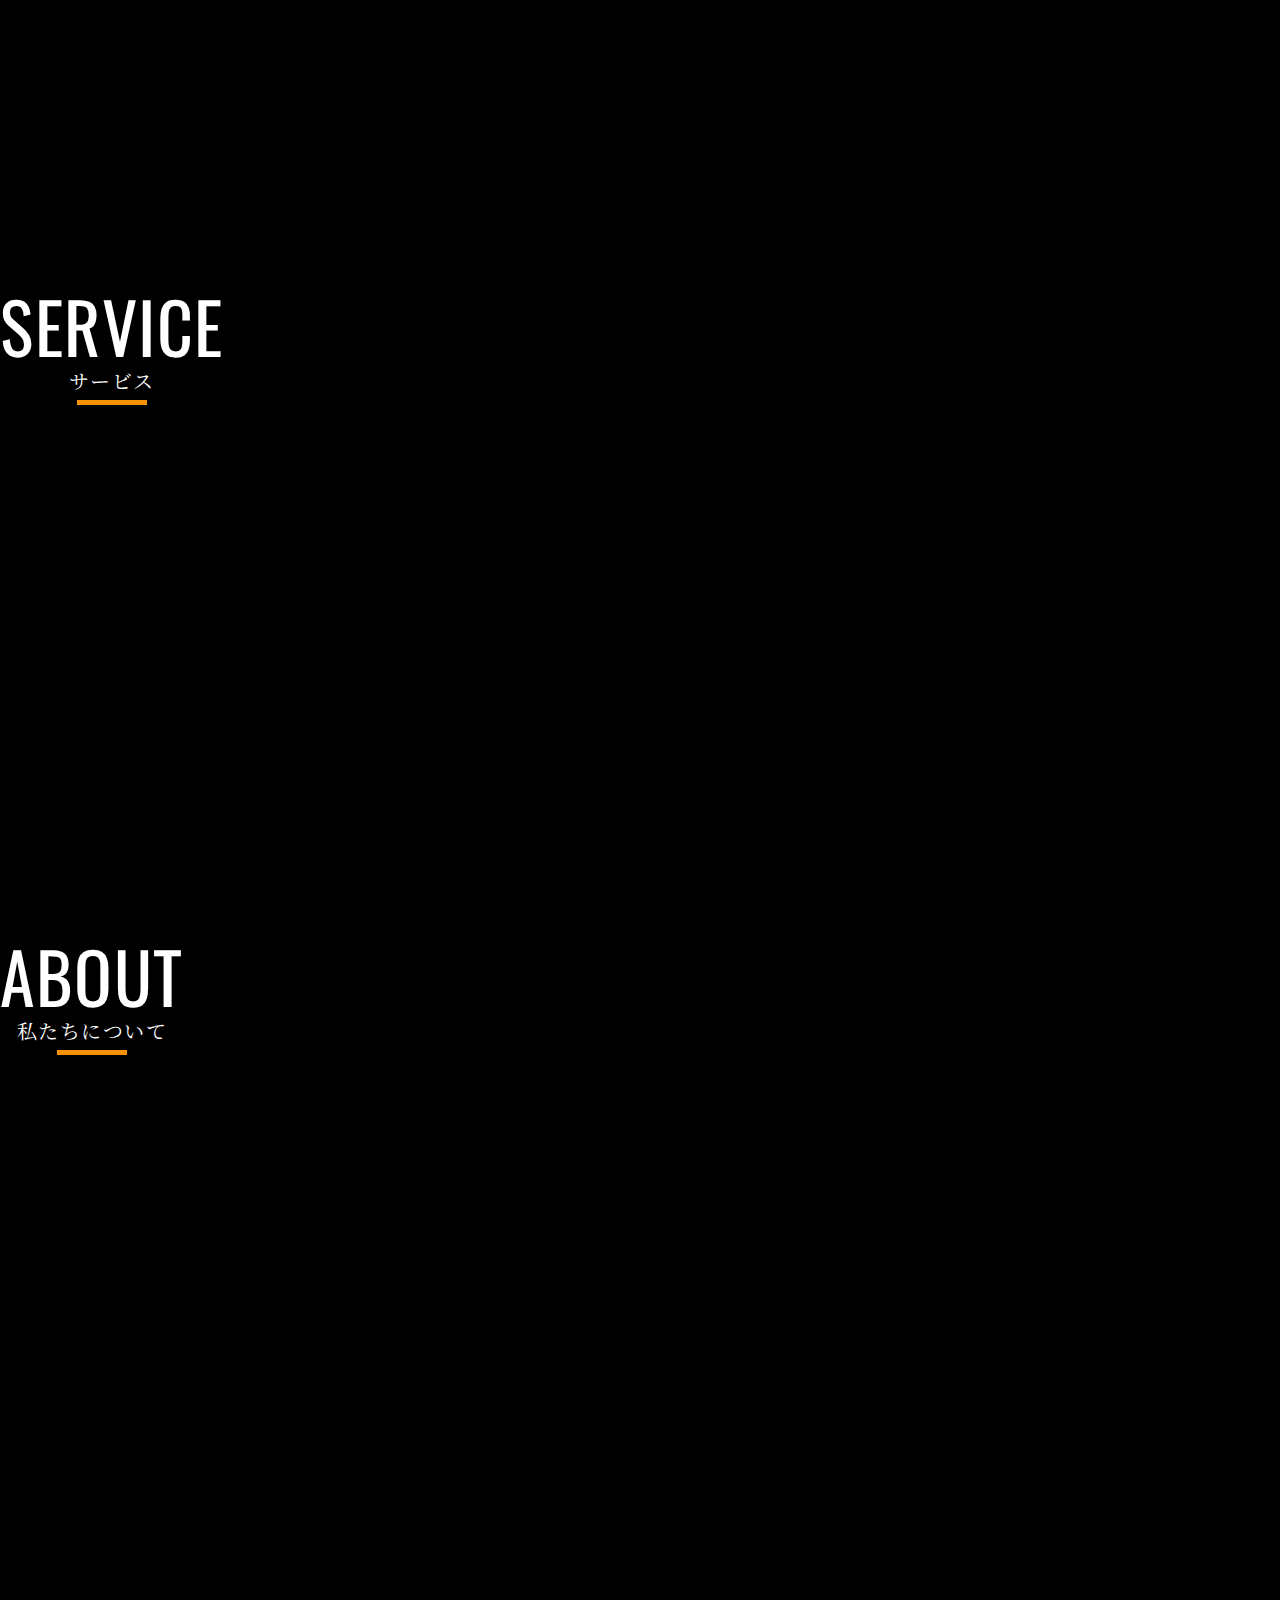
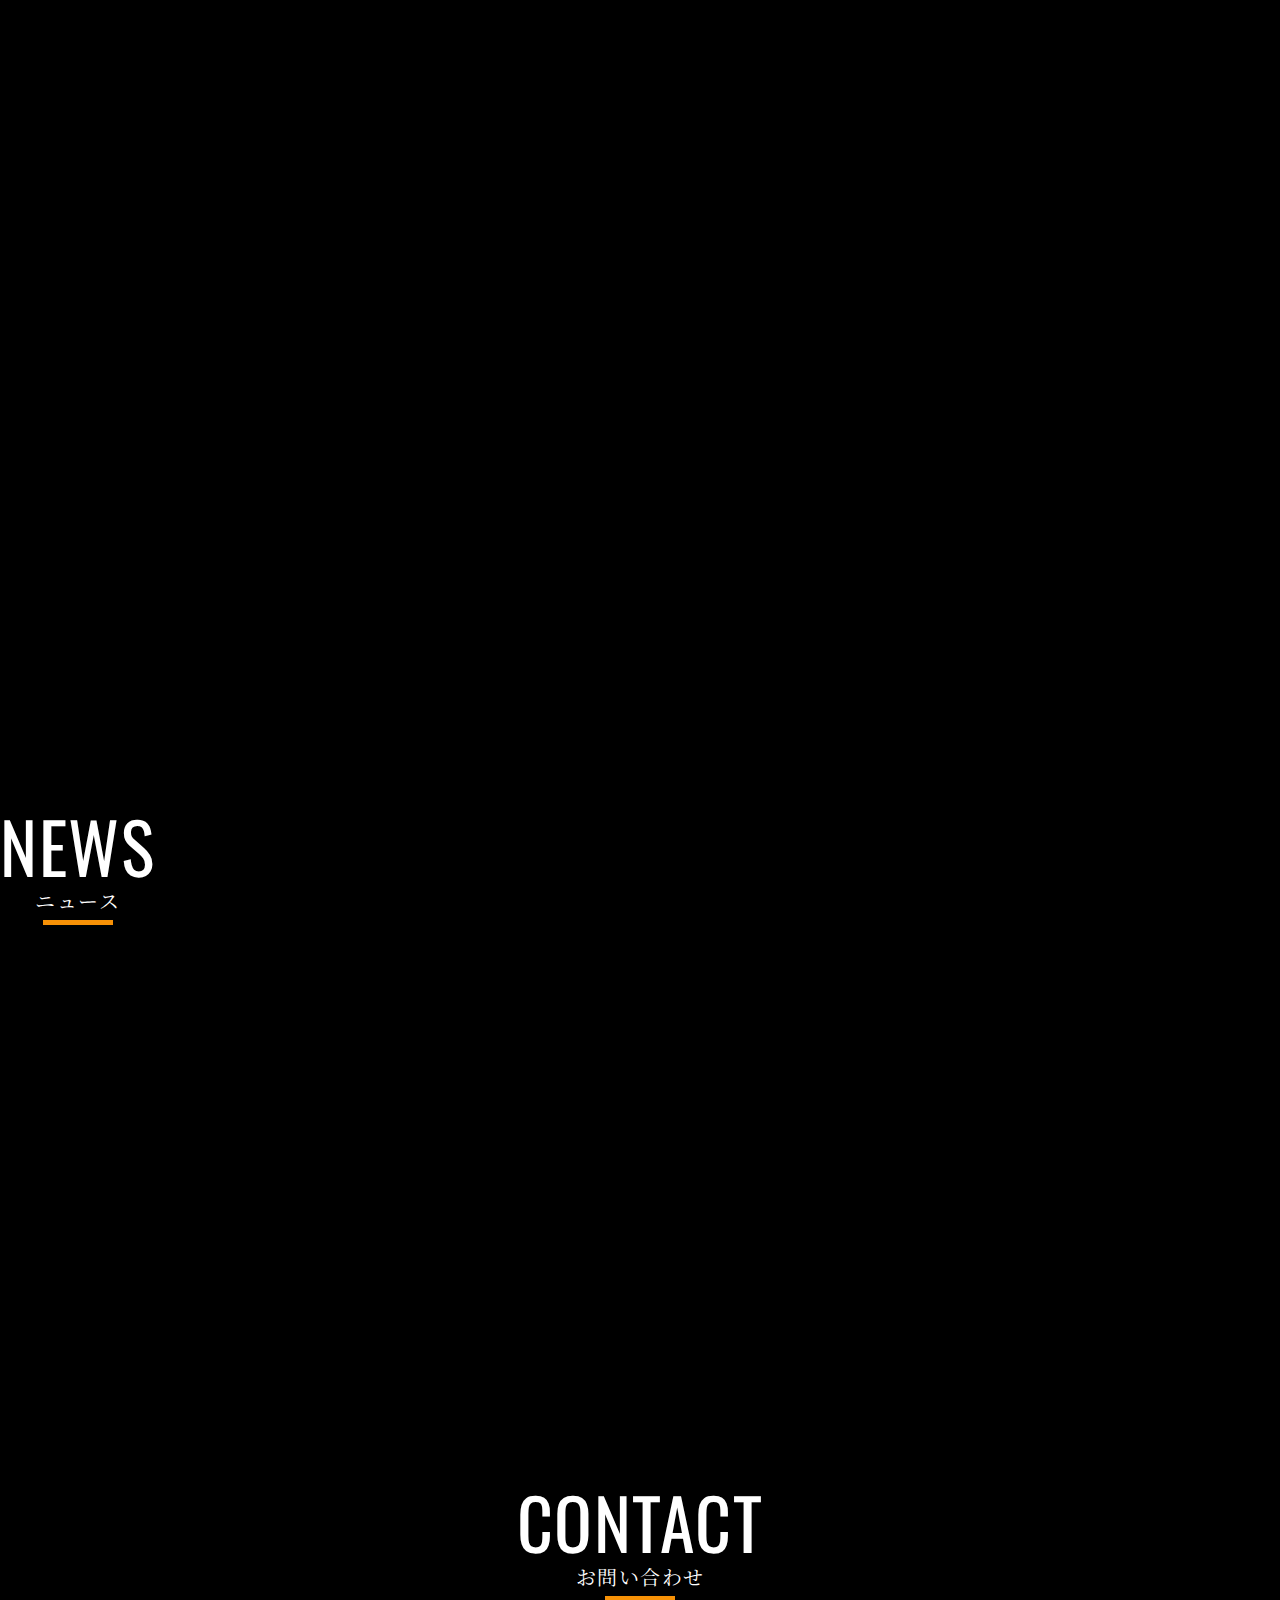
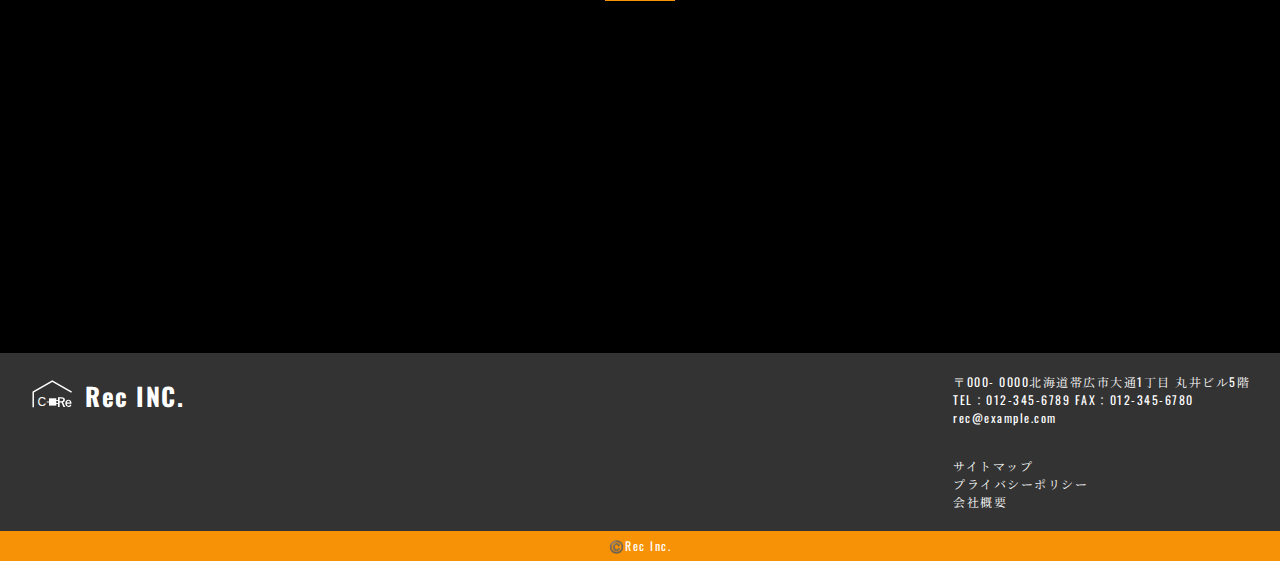
==== commit cd3732f4: "Update index.html" ====
--- a/index.html
+++ b/index.html
@@ -20,9 +20,6 @@
     <div class="header-inner">
      <h1 class="header-left" data-aos="fade-left">
        <a href="index.html">
-         <div class="main-logo">
-           <img src="img/header-logo._wh.svg" alt="">
-          </div><!--header-logo-->
           <div class="company-ttl">Rec INC.</div>
         </a>
      </h1>
@@ -184,7 +181,7 @@
                 <a href="">
                   <div class="news-ttl-inner">
                     <time class="orenge news-data">2021.9.01</time>
-                    <p class="lines">WEBサイトリニューアルを新しくしました。</p>
+                    <p class="lines">WEBサイトを新しくしました。</p>
                    </div><!--news-inner-->
                 </a>
               </div><!--news-link-wrapper-->
@@ -192,7 +189,7 @@
                 <a href="">
                  <div class="news-ttl-inner">
                   <time class="orenge news-data">2021.9.01</time>
-                  <p class="lines">WEBサイトリニューアルを新しくしました。</p>
+                  <p class="lines">WEBサイトを新しくしました。</p>
                  </div><!--news-inner-->
                 </a>
               </div><!--news-link-wrapper-->
@@ -200,7 +197,7 @@
                 <a href="" class="lines">
                   <div class="news-ttl-inner">
                     <time class="orenge news-data">2021.9.01</time>
-                    <p class="lines">WEBサイトリニューアルを新しくしました。</p>
+                    <p class="lines">WEBサイトを新しくしました。</p>
                    </div><!--news-inner-->
                 </a>
               </div><!--news-link-wrapper-->
@@ -208,7 +205,7 @@
                 <a href="">
                   <div class="news-ttl-inner">
                     <time class="orenge news-data">2021.9.01</time>
-                    <p class="lines">WEBサイトリニューアルを新しくしました。</p>
+                    <p class="lines">WEBサイトを新しくしました。</p>
                    </div><!--news-inner-->
                 </a>
               </div><!--news-link-wrapper-->
@@ -259,4 +256,4 @@
 <script src="https://code.jquery.com/jquery-3.6.0.min.js" integrity="sha256-/xUj+3OJU5yExlq6GSYGSHk7tPXikynS7ogEvDej/m4=" crossorigin="anonymous"></script>
   <script src="js/script.js"></script>
 </body>
-</html>+</html>
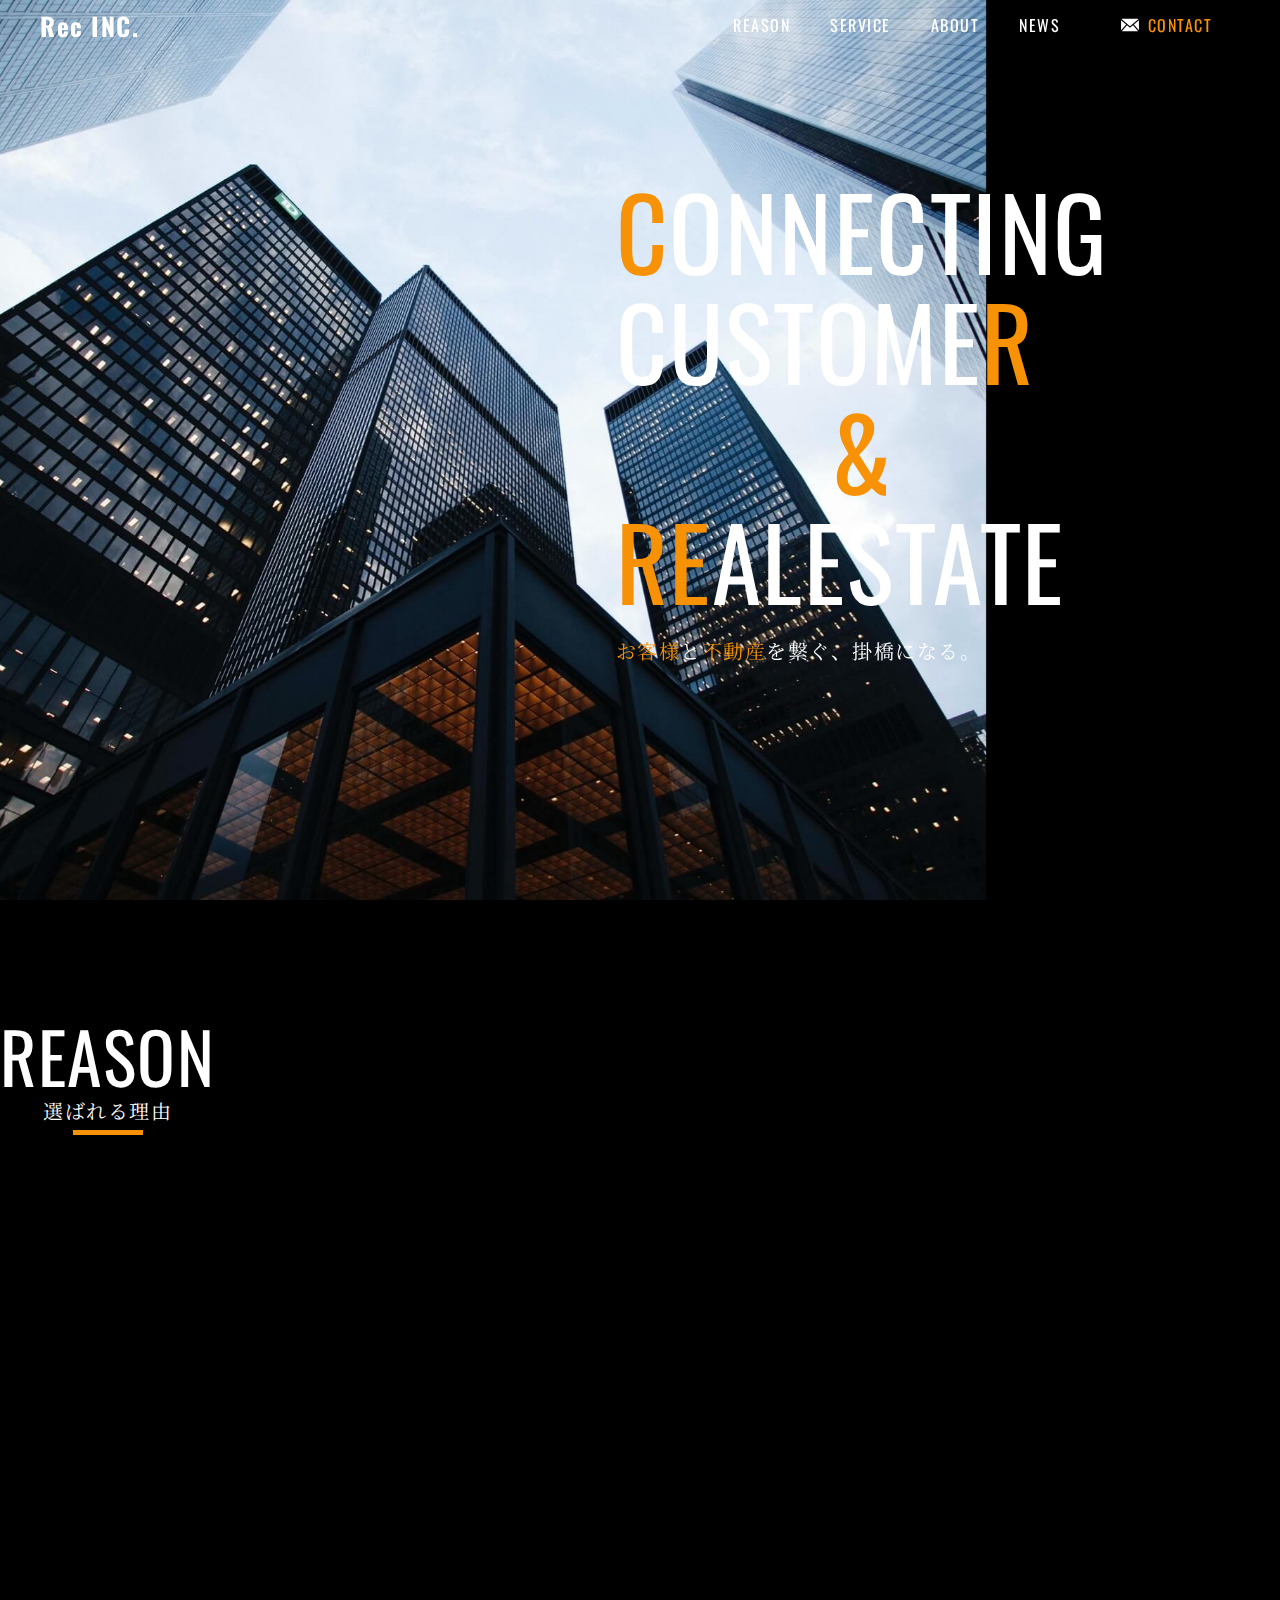
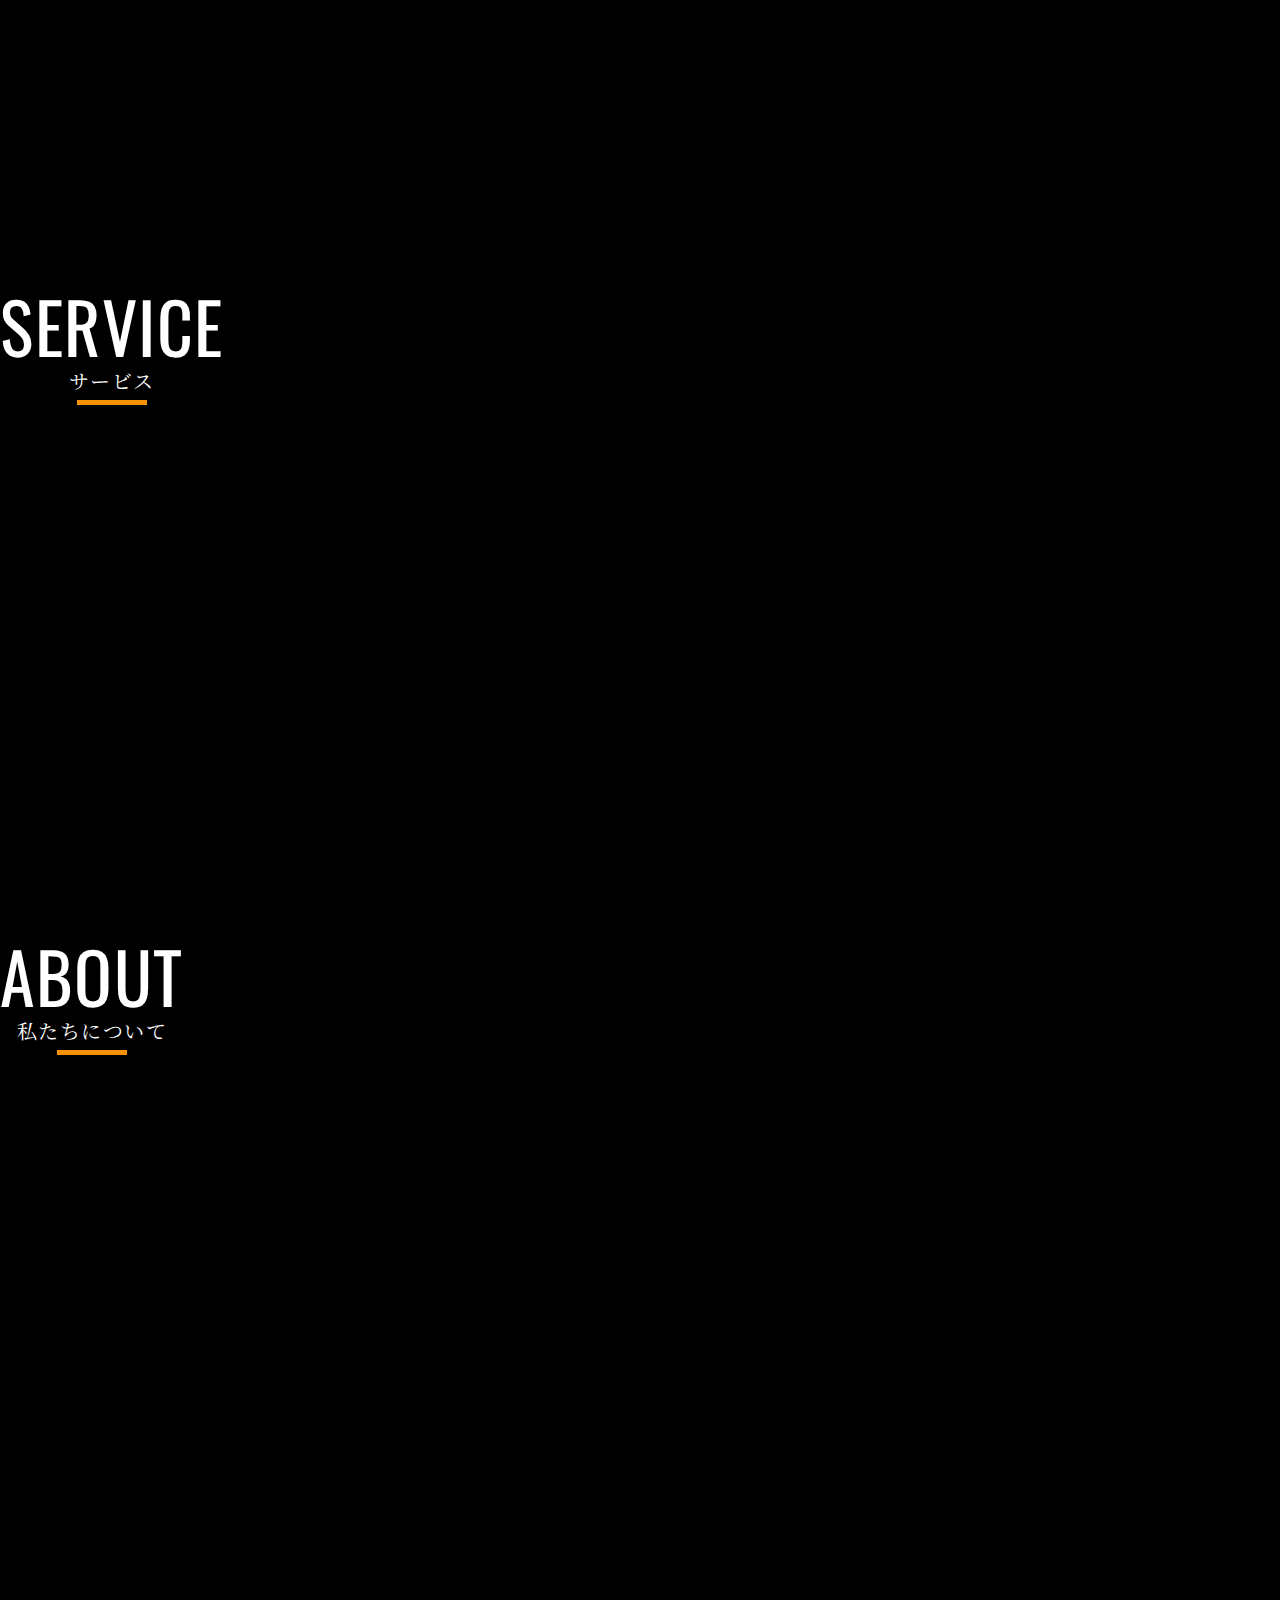
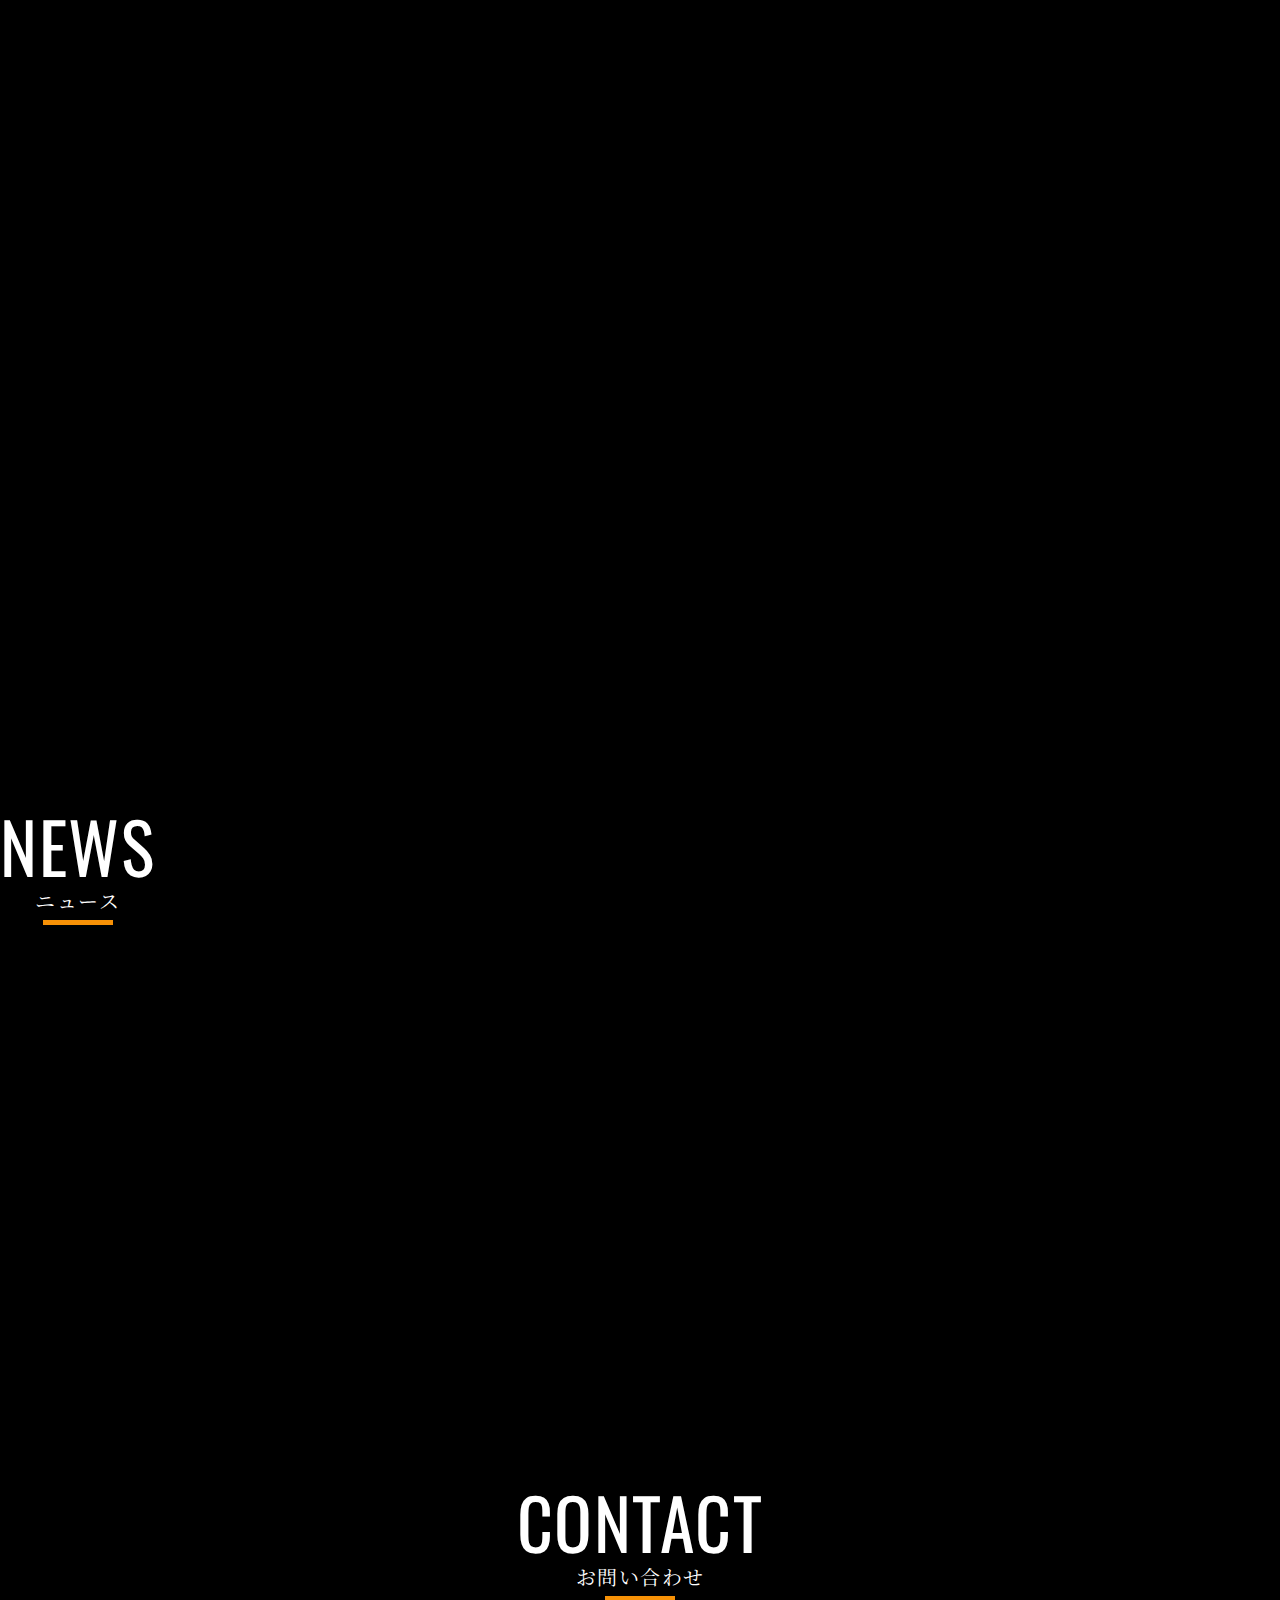
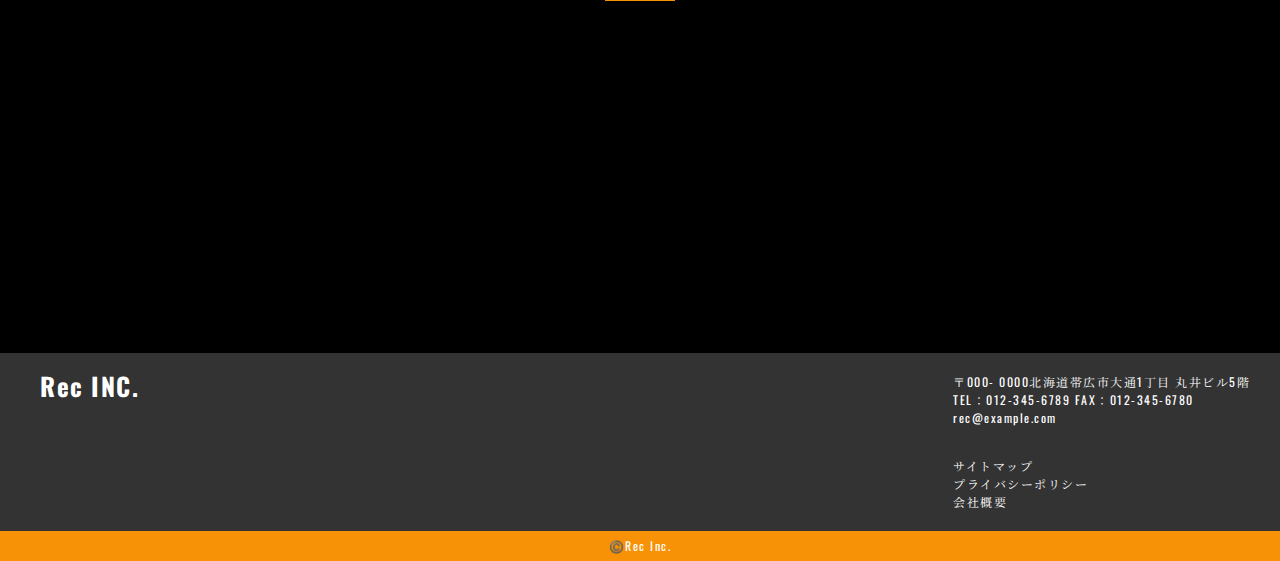
==== commit 79e368fd: "Update index.html" ====
--- a/index.html
+++ b/index.html
@@ -229,9 +229,6 @@
     <div class="footer-inner">
       <div class="footer-left">
         <a href="index.html">
-          <h2 class="main-logo">
-            <img src="img/header-logo._wh.svg" alt="">
-          </h2>
           <div class="company-ttl footer-ttl">Rec INC.</div>
         </a>
       </div><!--footer-left-->
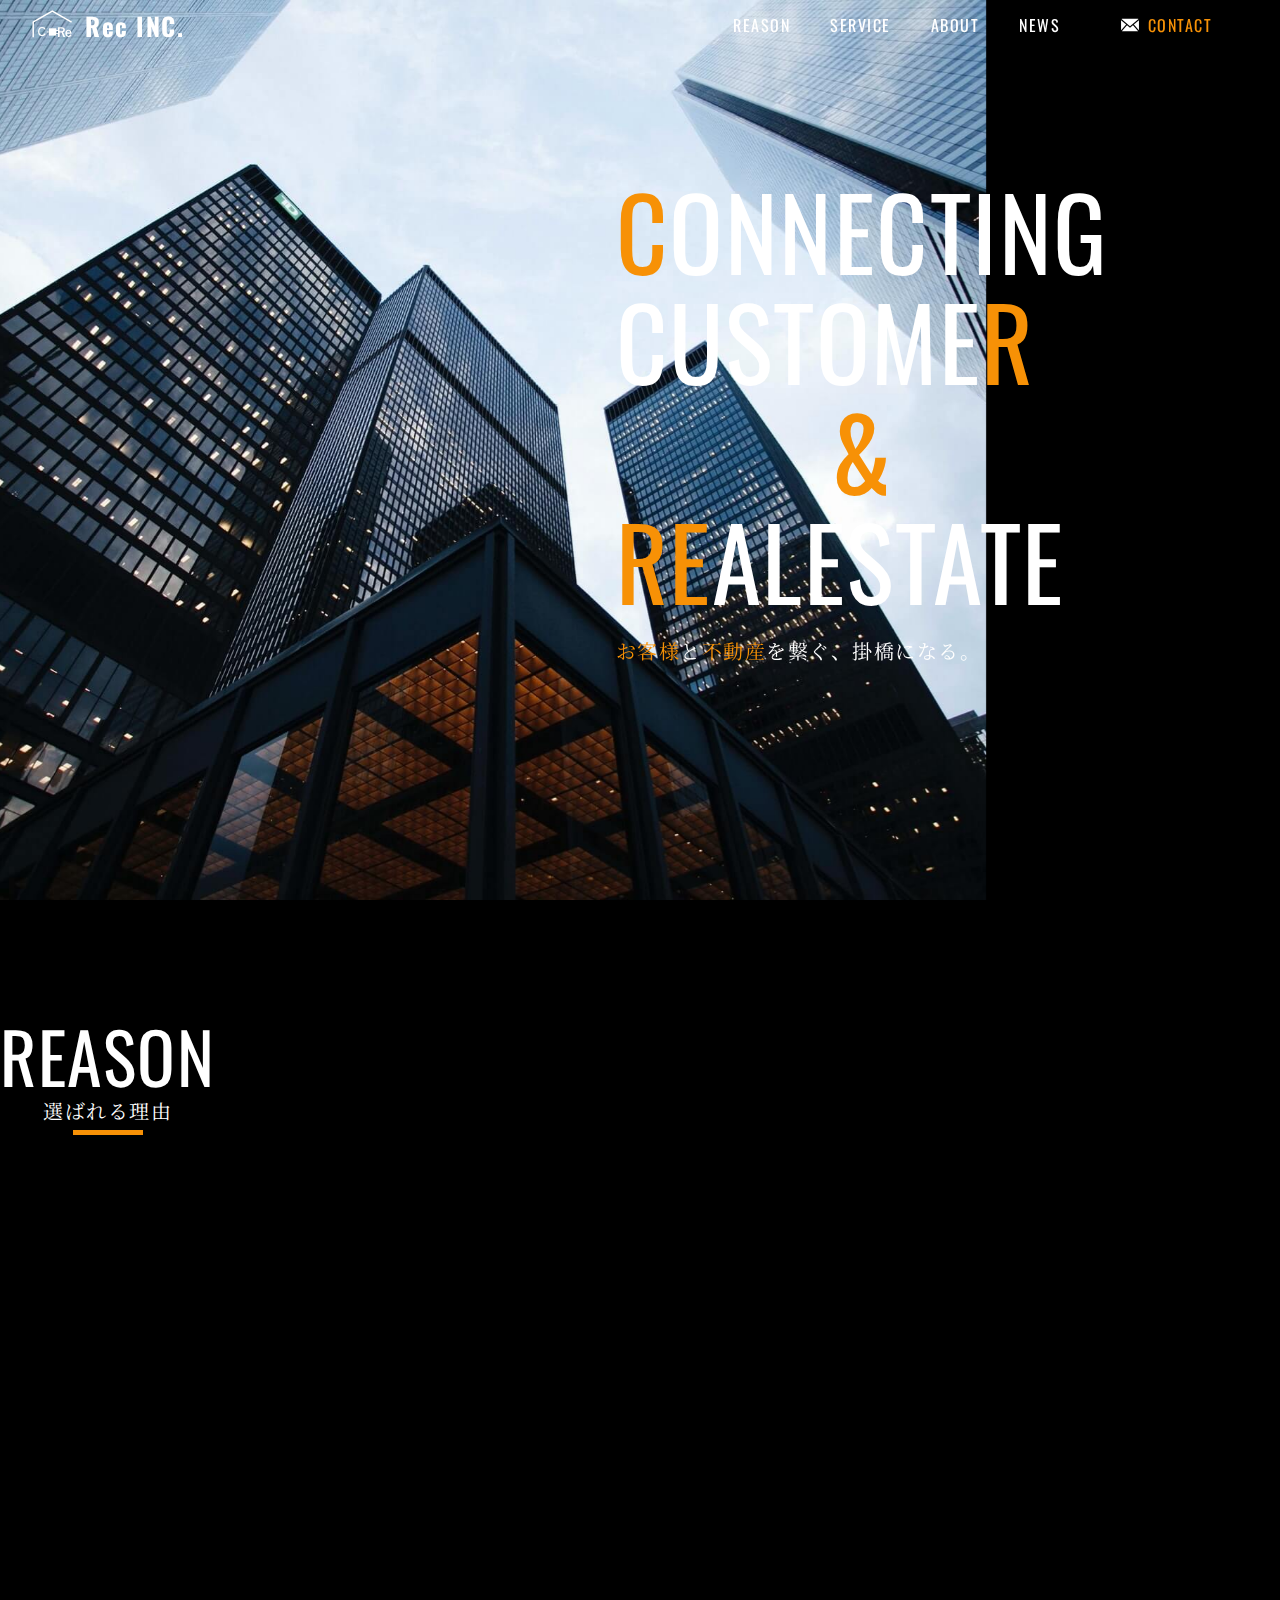
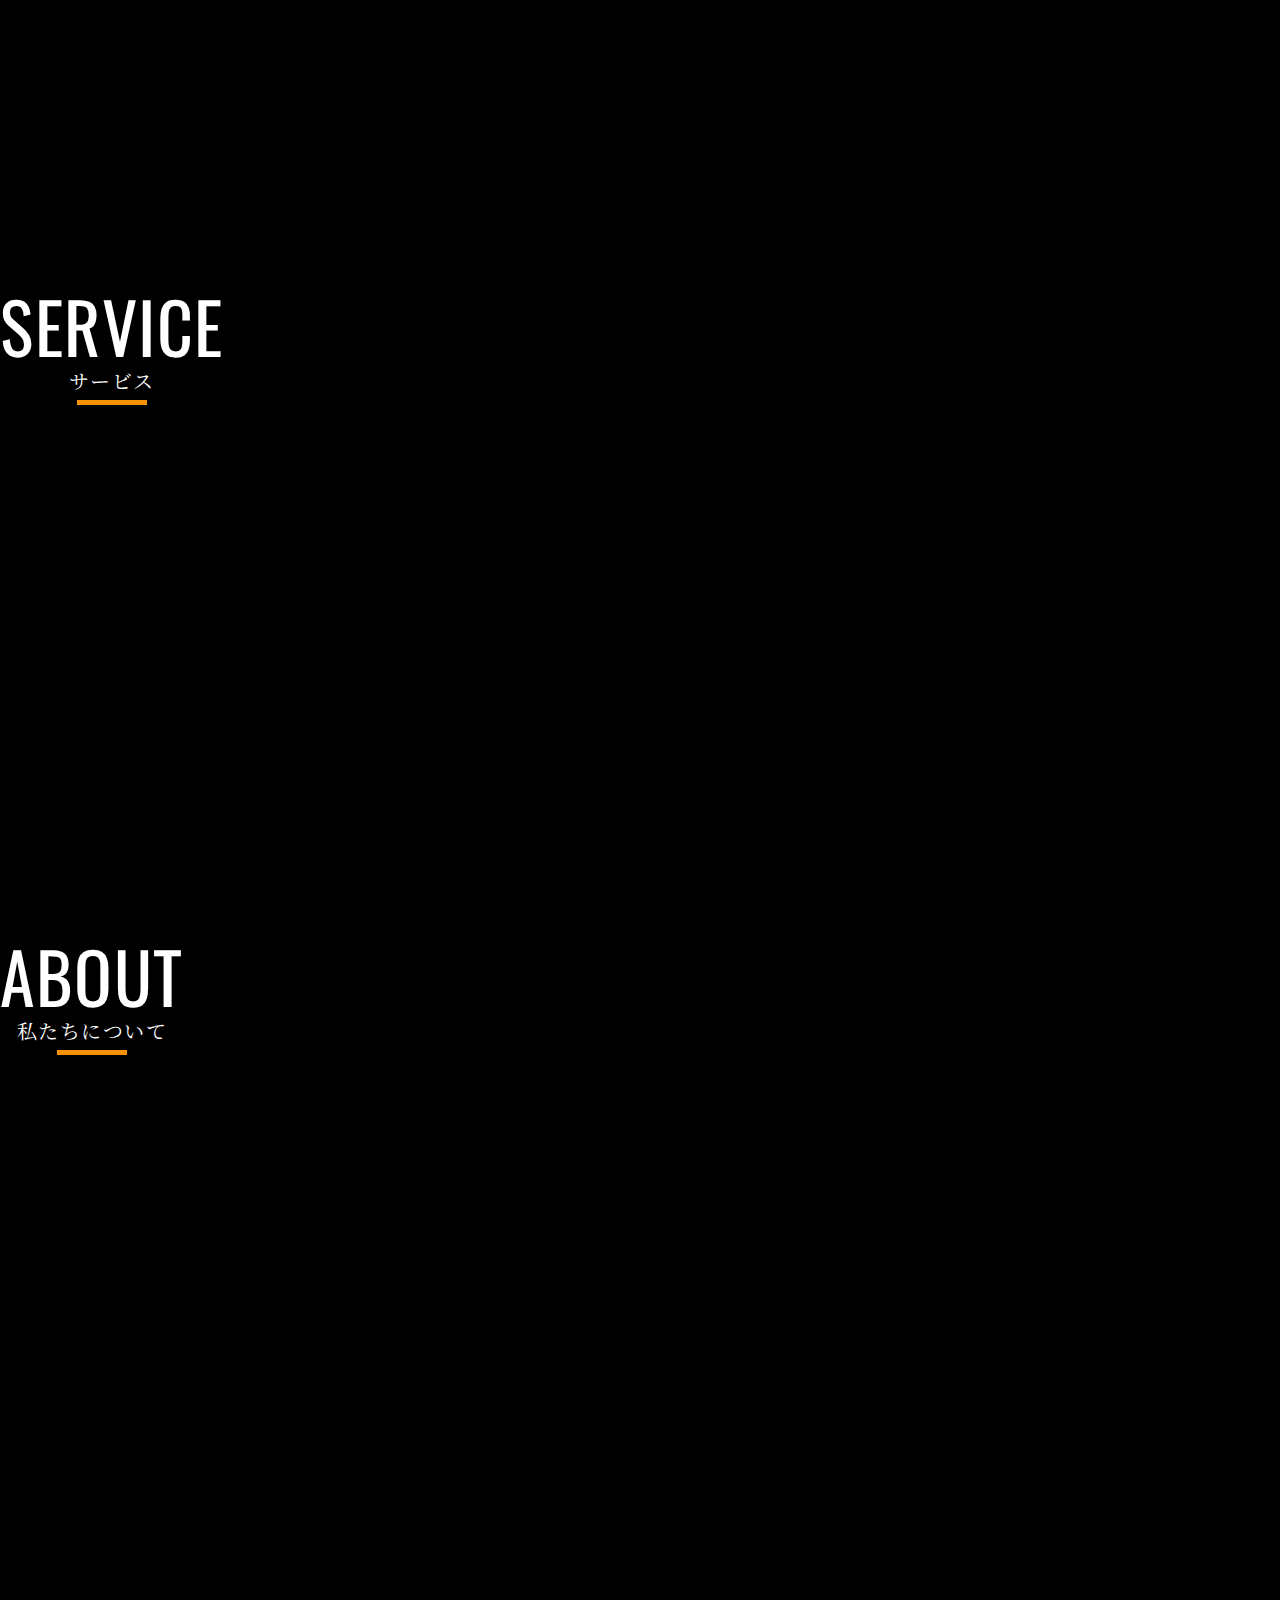
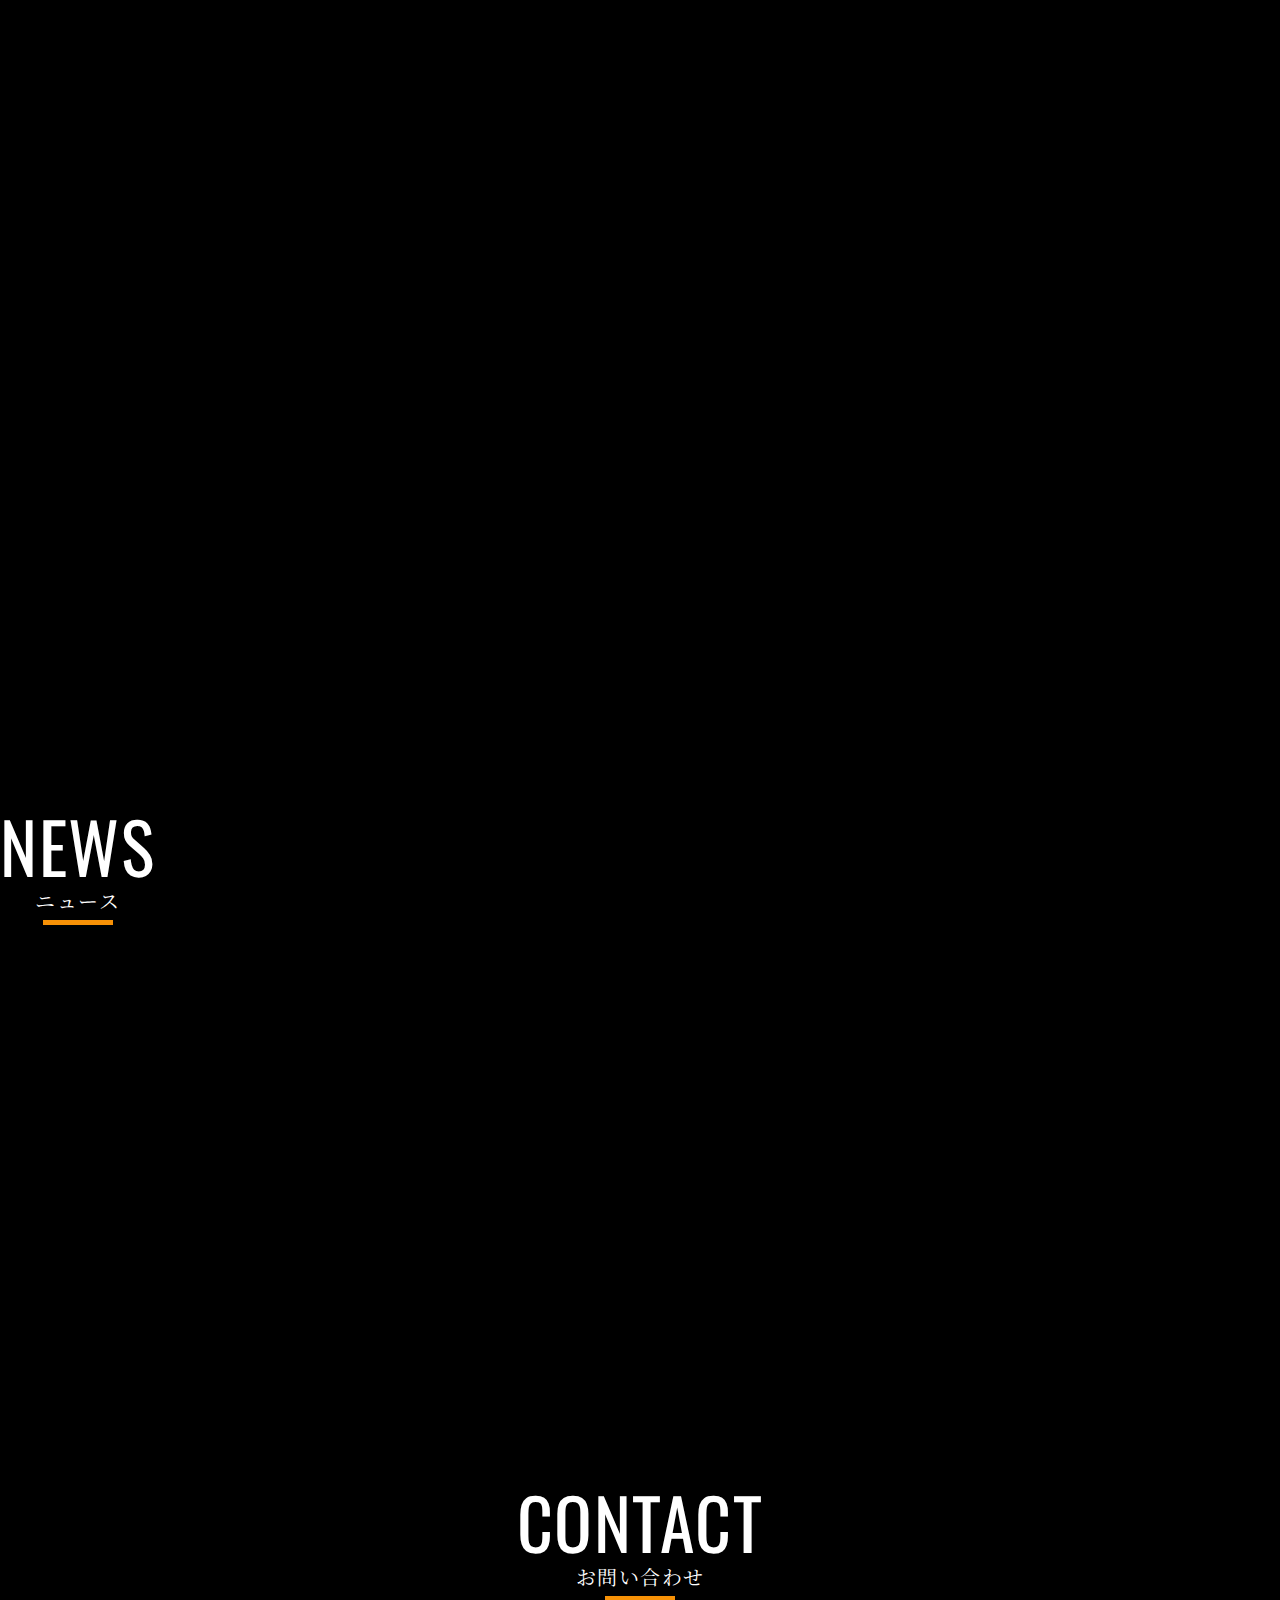
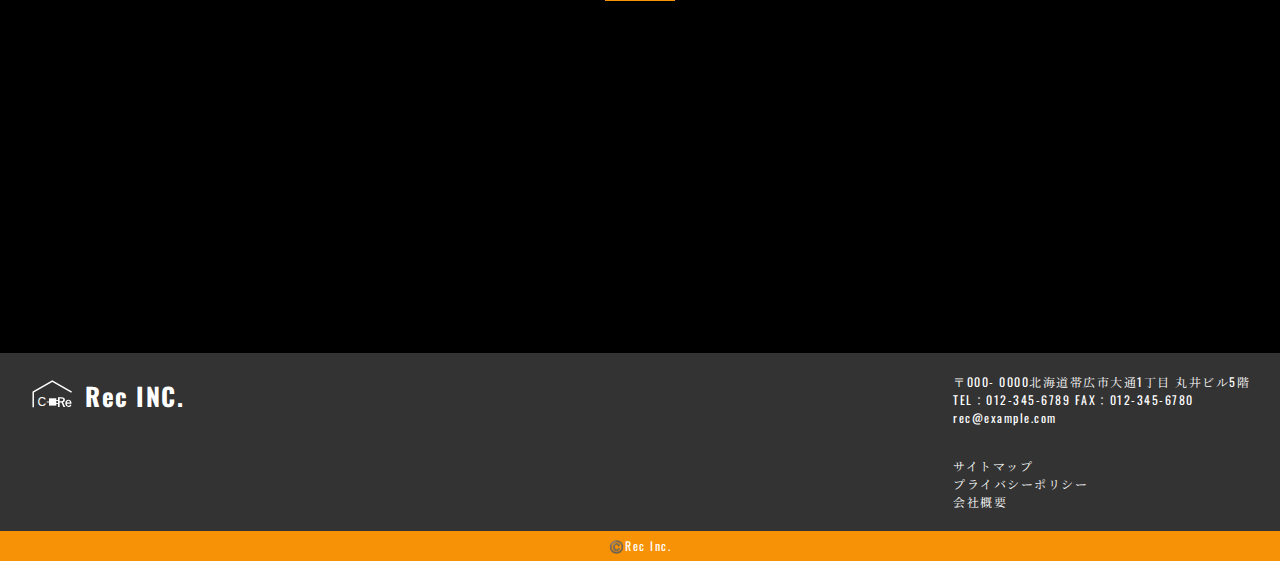
==== commit 537fdf00: "Update index.html" ====
--- a/index.html
+++ b/index.html
@@ -20,17 +20,15 @@
     <div class="header-inner">
      <h1 class="header-left" data-aos="fade-left">
        <a href="index.html">
+         <div class="main-logo">
+           <img src="img/header-logo._wh.svg" alt="">
+          </div><!--main-logo-->
           <div class="company-ttl">Rec INC.</div>
         </a>
      </h1>
       <div class="header-nav">
         <nav class="nav-list">
           <ul class="header-nav-list" data-aos="fade-left">
-            <div class="main-logo_sp">
-              <a href="index.html">
-                <img src="img/header-logo._wh.svg" alt="">
-              </a>
-             </div><!--header-logo-->
             <li class="nav-item">
               <a href="#">REASON</a>
             </li>
@@ -229,6 +227,9 @@
     <div class="footer-inner">
       <div class="footer-left">
         <a href="index.html">
+           <h2 class="main-logo">
+            <img src="img/header-logo._wh.svg" alt="">
+          </h2>
           <div class="company-ttl footer-ttl">Rec INC.</div>
         </a>
       </div><!--footer-left-->
--- a/scss/style.css
+++ b/scss/style.css
@@ -450,11 +450,6 @@
   padding: 0 0 0 3rem;
 }
 
-.main-logo {
-  width: 45px;
-  height: 45px;
-}
-
 .header-left a {
   display: -webkit-box;
   display: -ms-flexbox;
@@ -1042,13 +1037,6 @@
   font-size: 1.2rem;
   line-height: 1.5;
 }
-
-@media screen and (max-width: 768px) {
-  .footer-ttl {
-    display: none;
-  }
-}
-
 .copyright {
   display: block;
   background-color: #F79106;
@@ -1058,4 +1046,4 @@
   font-size: 1.2rem;
   text-align: center;
 }
-/*# sourceMappingURL=style.css.map */+/*# sourceMappingURL=style.css.map */
